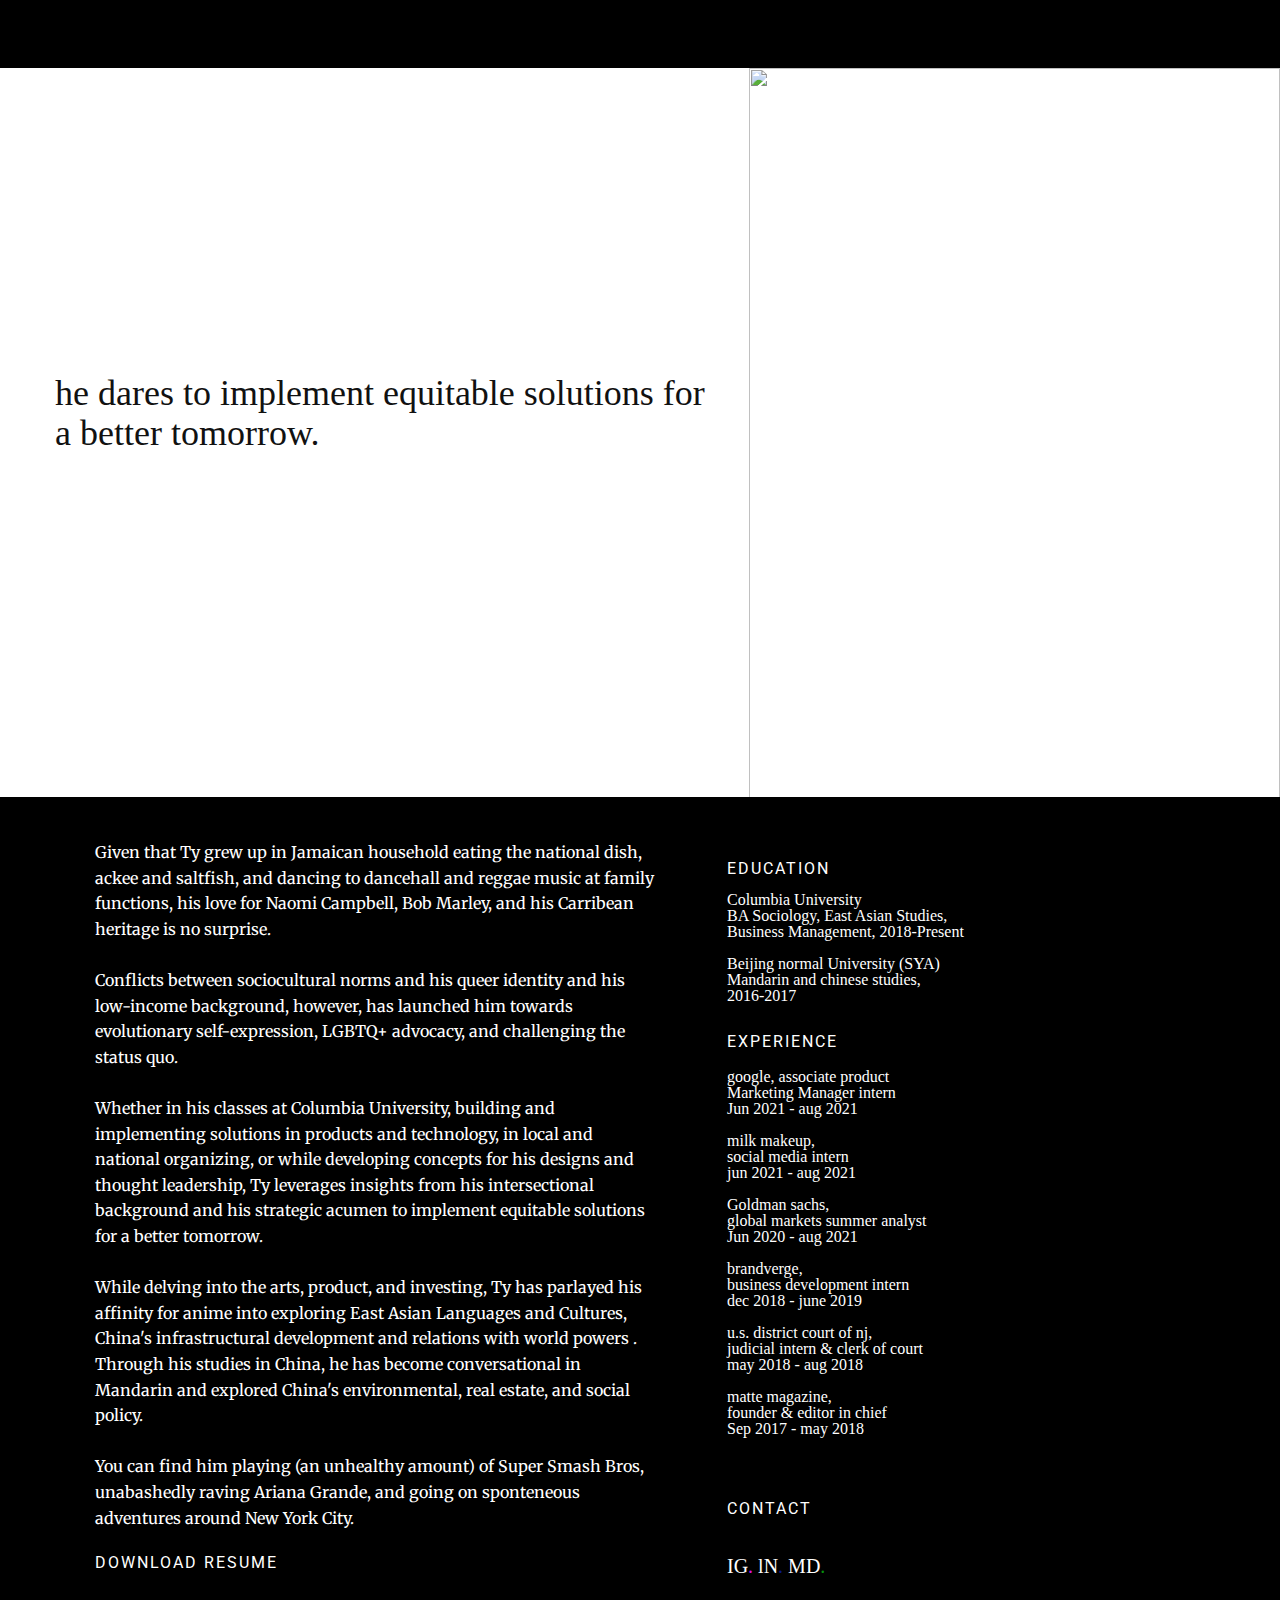
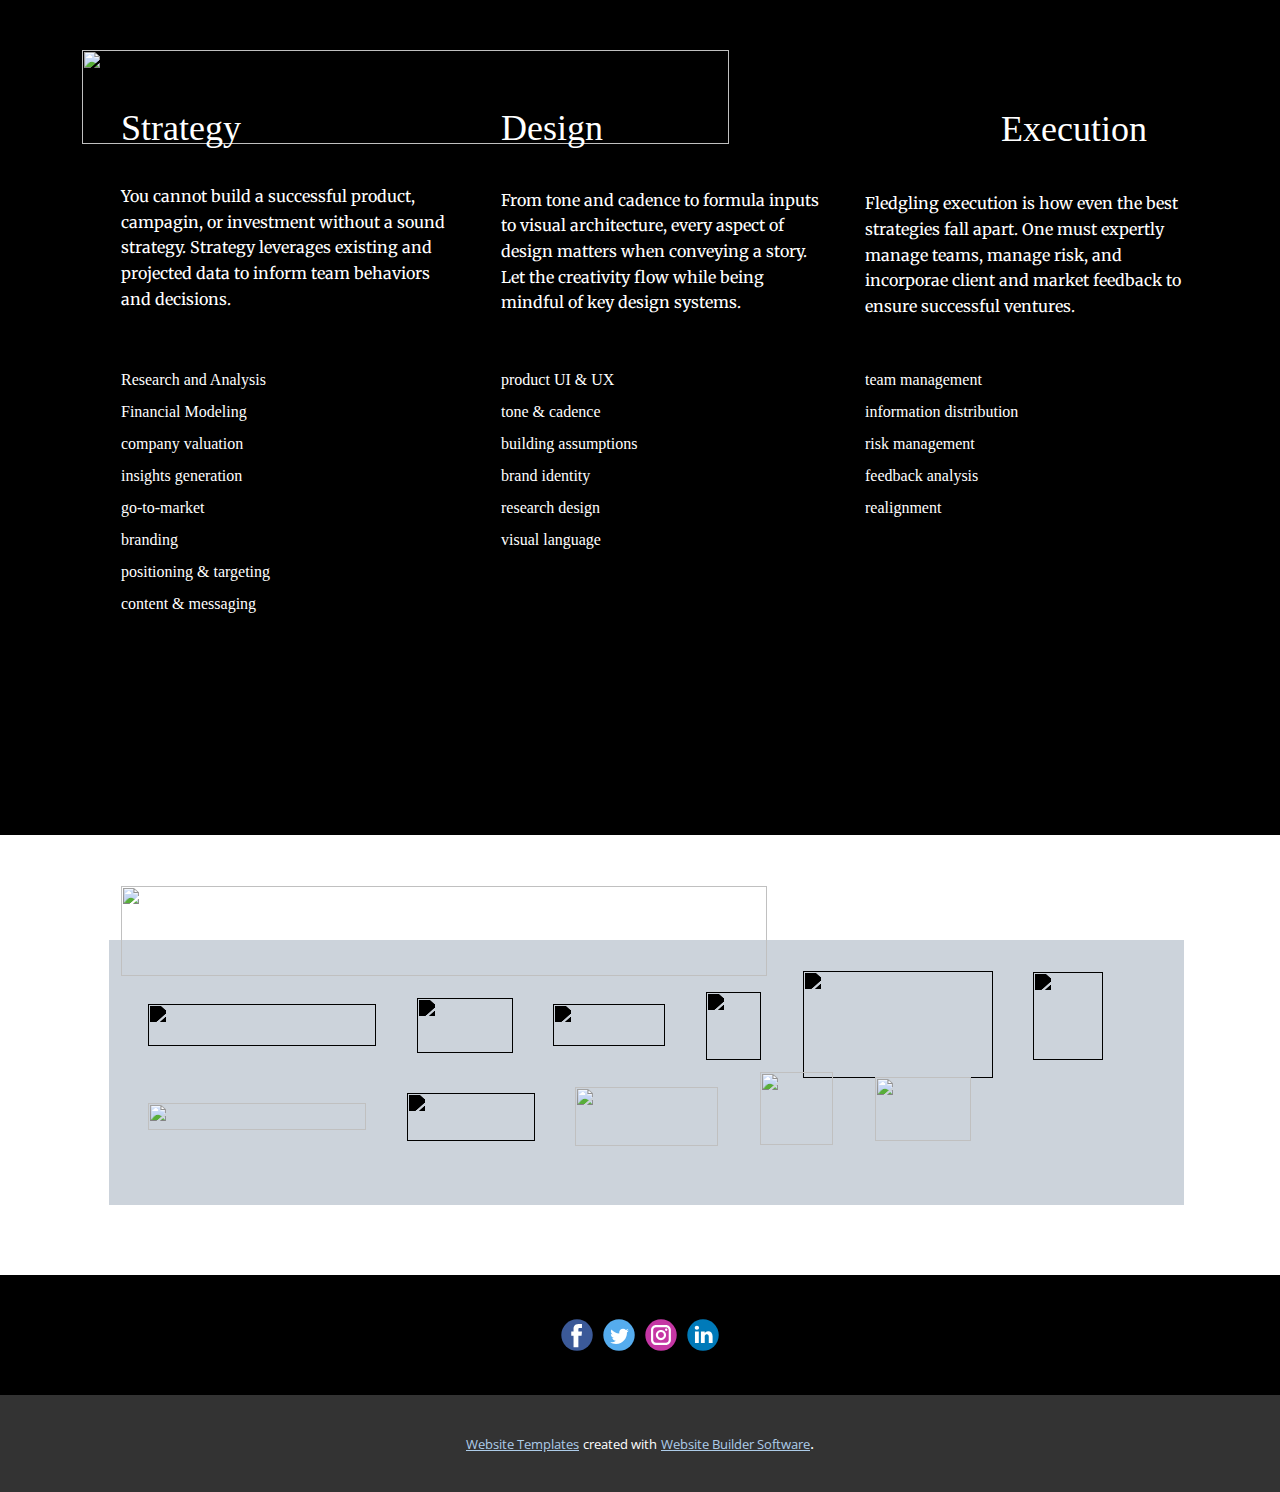
==== ABOUT.html @ 31fb4f91 "Simplified and cleaned up" ====
<!DOCTYPE html>
<html style="font-size: 16px;">
  <head>
    <meta name="viewport" content="width=device-width, initial-scale=1.0">
    <meta charset="utf-8">
    <meta name="keywords" content="driven to">
    <meta name="description" content="">
    <meta name="page_type" content="np-template-header-footer-from-plugin">
    <title>ABOUT</title>
    <link rel="stylesheet" href="nicepage.css" media="screen">
<link rel="stylesheet" href="ABOUT.css" media="screen">
    <script class="u-script" type="text/javascript" src="jquery.js" defer=""></script>
    <script class="u-script" type="text/javascript" src="nicepage.js" defer=""></script>
    <meta name="generator" content="Nicepage 4.0.3, nicepage.com">
    
    <link id="u-theme-google-font" rel="stylesheet" href="https://fonts.googleapis.com/css?family=Roboto:100,100i,300,300i,400,400i,500,500i,700,700i,900,900i|Open+Sans:300,300i,400,400i,600,600i,700,700i,800,800i">
    <link id="u-page-google-font" rel="stylesheet" href="https://fonts.googleapis.com/css?family=Merriweather:300,300i,400,400i,700,700i,900,900i|Roboto:100,100i,300,300i,400,400i,500,500i,700,700i,900,900i|Raleway:100,100i,200,200i,300,300i,400,400i,500,500i,600,600i,700,700i,800,800i,900,900i">
    
    
    
    
    
    <script type="application/ld+json">{
		"@context": "http://schema.org",
		"@type": "Organization",
		"name": "",
		"sameAs": []
}</script>
    <meta name="theme-color" content="#478ac9">
    <meta property="og:title" content="ABOUT">
    <meta property="og:type" content="website">
  </head>
  <body class="u-body"><header class="u-black u-clearfix u-header u-sticky u-sticky-09d6 u-header" id="sec-2f1c"><div class="u-clearfix u-sheet u-sheet-1">
        <nav class="u-menu u-menu-dropdown u-offcanvas u-menu-1" data-responsive-from="XL">
          <div class="menu-collapse" style="font-size: 1rem; letter-spacing: 0px; font-style: italic;">
            <a class="u-button-style u-custom-color u-custom-left-right-menu-spacing u-custom-padding-bottom u-custom-text-active-color u-custom-text-hover-color u-custom-top-bottom-menu-spacing u-file-icon u-nav-link u-text-active-palette-1-base u-text-hover-palette-2-base u-file-icon-1" href="#">
              <img src="images/Daco_3884885.png" alt="">
            </a>
          </div>
          <div class="u-custom-menu u-nav-container">
            <ul class="u-nav u-spacing-20 u-unstyled u-nav-1"><li class="u-nav-item"><a class="u-border-active-palette-1-base u-border-hover-palette-1-base u-button-style u-nav-link u-palette-1-base u-text-active-white u-text-hover-white" href="HOME.html" style="padding: 10px;">HOME</a>
</li><li class="u-nav-item"><a class="u-border-active-palette-1-base u-border-hover-palette-1-base u-button-style u-nav-link u-palette-1-base u-text-active-white u-text-hover-white" href="ABOUT.html" style="padding: 10px;">ABOUT</a>
</li><li class="u-nav-item"><a class="u-border-active-palette-1-base u-border-hover-palette-1-base u-button-style u-nav-link u-palette-1-base u-text-active-white u-text-hover-white" href="WORK.html" style="padding: 10px;">WORK</a><div class="u-nav-popup"><ul class="u-h-spacing-20 u-nav u-unstyled u-v-spacing-10 u-nav-2"><li class="u-nav-item"><a class="u-button-style u-nav-link u-white" href="WORK.html#sec-a3a2" data-page-id="238166643">PROJECTS</a>
</li><li class="u-nav-item"><a class="u-button-style u-nav-link u-white">PHOTOGRAPHY</a>
</li><li class="u-nav-item"><a class="u-button-style u-nav-link u-white">WRITING</a>
</li><li class="u-nav-item"><a class="u-button-style u-nav-link u-white">INTERVIEWS</a>
</li><li class="u-nav-item"><a class="u-button-style u-nav-link u-white">BARTENDING</a>
</li></ul>
</div>
</li></ul>
          </div>
          <div class="u-custom-menu u-nav-container-collapse">
            <div class="u-black u-container-style u-inner-container-layout u-opacity u-opacity-95 u-sidenav u-sidenav-1" data-offcanvas-width="260">
              <div class="u-inner-container-layout u-sidenav-overflow">
                <div class="u-menu-close"></div>
                <ul class="u-align-center u-custom-font u-font-raleway u-nav u-popupmenu-items u-spacing-7 u-unstyled u-nav-3"><li class="u-nav-item"><a class="u-button-style u-nav-link" href="HOME.html" style="padding: 10px;">HOME</a>
</li><li class="u-nav-item"><a class="u-button-style u-nav-link" href="ABOUT.html" style="padding: 10px;">ABOUT</a>
</li><li class="u-nav-item"><a class="u-button-style u-nav-link" href="WORK.html" style="padding: 10px;">WORK</a><div class="u-nav-popup"><ul class="u-h-spacing-20 u-nav u-unstyled u-v-spacing-10 u-nav-4"><li class="u-nav-item"><a class="u-button-style u-nav-link" href="WORK.html#sec-a3a2" data-page-id="238166643">PROJECTS</a>
</li><li class="u-nav-item"><a class="u-button-style u-nav-link">PHOTOGRAPHY</a>
</li><li class="u-nav-item"><a class="u-button-style u-nav-link">WRITING</a>
</li><li class="u-nav-item"><a class="u-button-style u-nav-link">INTERVIEWS</a>
</li><li class="u-nav-item"><a class="u-button-style u-nav-link">BARTENDING</a>
</li></ul>
</div>
</li></ul>
              </div>
            </div>
            <div class="u-black u-menu-overlay u-opacity u-opacity-70"></div>
          </div>
        </nav>
      </div></header>
    <section class="u-clearfix u-white u-section-1" id="sec-a6ab">
      <img class="u-image u-image-default u-image-1" src="images/HoundstoothHandonFace.jpg" alt="" data-image-width="3456" data-image-height="5184">
      <h2 class="u-custom-font u-text u-text-1">he dares to implement equitable&nbsp;solutions for&nbsp;<br>a better tomorrow.
      </h2>
    </section>
    <section class="u-black u-clearfix u-section-2" id="sec-769e">
      <div class="u-clearfix u-sheet u-valign-middle u-sheet-1">
        <p class="u-custom-font u-font-merriweather u-text u-text-1">Given that Ty grew up in Jamaican household eating the national dish, ackee and saltfish, and dancing to dancehall and reggae music at family functions, his love for Naomi Campbell, Bob Marley, and his Carribean heritage is no surprise.<br>
          <br>Conflicts between sociocultural norms and his queer identity and his low-income background, however, has launched him towards evolutionary self-expression, LGBTQ+ advocacy, and challenging the status quo.&nbsp;<br>
          <br>Whether in his classes at Columbia University, building and implementing solutions in products and technology, in local and national organizing, or while developing concepts for his designs and thought leadership, Ty leverages insights from his intersectional background and his strategic acumen to implement equitable solutions for a better tomorrow.&nbsp;<br>
          <br>While delving into the arts, product, and investing, Ty has parlayed his affinity for anime into exploring East Asian Languages and Cultures, China's infrastructural development and relations with world powers . Through his studies in China, he has become conversational in Mandarin and explored China's environmental, real estate, and social policy.&nbsp;<br>
          <br>You can find him playing (an unhealthy amount) of Super Smash Bros, unabashedly raving Ariana Grande, and going on sponteneous adventures around New York City.&nbsp;&nbsp;
        </p>
        <p class="u-custom-font u-font-roboto u-text u-text-2">EDUCATION<br>
        </p>
        <p class="u-custom-font u-text u-text-3">Columbia University<br>BA Sociology, East Asian Studies,<br>Business Management, 2018-Present<br>
          <br>Beijing normal University (SYA)<br>Mandarin and chinese studies,<br>2016-2017<br>
        </p>
        <p class="u-custom-font u-font-roboto u-text u-text-4">EXPERIENCE<br>
        </p>
        <p class="u-custom-font u-text u-text-5">google, associate product<br>Marketing Manager intern&nbsp;<br>Jun 2021 - aug 2021<br>
          <br>milk makeup,&nbsp;<br>social&nbsp;media intern<br>jun 2021 - aug 2021<br>
          <br>Goldman sachs,&nbsp;<br>global&nbsp;markets summer analyst<br>Jun 2020 - aug 2021<br>
          <br>brandverge,&nbsp;<br>business&nbsp;development intern&nbsp;<br>dec 2018 - june 2019<br>
          <br>u.s. district court of nj,<br>judicial intern &amp; clerk of court<br>may 2018 - aug 2018<br>
          <br>matte magazine,<br>founder &amp; editor in chief<br>Sep 2017 - may 2018
        </p>
        <p class="u-custom-font u-font-roboto u-text u-text-6">CONTACT<br>
        </p>
        <p class="u-custom-font u-font-roboto u-text u-text-7">DOWNLOAD RESUME<br>
        </p>
        <p class="u-custom-font u-text u-text-8">IG<span class="u-text-custom-color-1">.</span> lN<span class="u-text-custom-color-2">.</span>&nbsp;MD<span class="u-text-custom-color-3">.</span>
        </p>
      </div>
    </section>
    <section class="u-black u-clearfix u-section-3" id="sec-0bcf">
      <div class="u-clearfix u-sheet u-sheet-1">
        <img class="u-image u-image-default u-image-1" src="images/ExpertiseText.png" alt="" data-image-width="972" data-image-height="142">
        <p class="u-custom-font u-text u-text-default u-text-1">
          <span style="font-size: 2.25rem;">Strategy</span>
          <span style="font-size: 1.25rem;">
            <span style="font-size: 2.25rem;"></span>
          </span>
        </p>
        <p class="u-custom-font u-text u-text-default u-text-2">
          <span style="font-size: 2.25rem;">Design</span>
          <span style="font-size: 1.25rem;">
            <span style="font-size: 2.25rem;"></span>
          </span>
        </p>
        <p class="u-custom-font u-text u-text-default u-text-3">
          <span style="font-size: 2.25rem;">Execution</span>
          <span style="font-size: 2.25rem;"></span>
        </p>
        <p class="u-custom-font u-font-merriweather u-text u-text-4">You cannot build a successful product, campagin, or investment without a sound strategy. Strategy leverages existing and projected data to inform team behaviors and decisions.&nbsp;&nbsp;<br>
          <br>
        </p>
        <p class="u-custom-font u-font-merriweather u-text u-text-5">From tone and cadence to formula inputs to visual architecture, every aspect of design matters when conveying a story. Let the creativity flow while being mindful of key design systems.&nbsp;<br>
          <br>
        </p>
        <p class="u-custom-font u-font-merriweather u-text u-text-6">Fledgling execution is how even the best strategies fall apart. One must expertly&nbsp; manage teams, manage risk, and incorporae client and market feedback to ensure successful ventures.&nbsp;<br>
          <br>
        </p>
        <p class="u-custom-font u-text u-text-7">Research and Analysis<br>
          <br>Financial Modeling<br>
          <br>company valuation&nbsp;<br>
          <br>insights generation<br>
          <br>go-to-market<br>
          <br>branding<br>
          <br>positioning &amp; targeting<br>
          <br>content &amp; messaging
        </p>
        <p class="u-custom-font u-text u-text-8">product UI &amp; UX<br>
          <br>tone &amp; cadence<br>
          <br>building assumptions<br>
          <br>brand identity<br>
          <br>research design<br>
          <br>visual language<br>
          <br>
          <br>
        </p>
        <p class="u-custom-font u-text u-text-9">team management<br>
          <br>information distribution<br>
          <br>risk management<br>
          <br>feedback analysis<br>
          <br>realignment<br>
          <br>
        </p>
      </div>
    </section>
    <section class="u-clearfix u-section-4" id="sec-c61c">
      <div class="u-clearfix u-sheet u-sheet-1">
        <div class="u-container-style u-group u-palette-5-light-1 u-shape-rectangle u-group-1">
          <div class="u-container-layout u-container-layout-1">
            <img class="u-image u-image-default u-image-1" src="images/BlackRock-logo.png" alt="" data-image-width="3840" data-image-height="2160">
            <img class="u-image u-image-default u-preserve-proportions u-image-2" src="images/corelogo.png" alt="" data-image-width="225" data-image-height="225">
            <img class="u-image u-image-default u-image-3" src="images/Logos_MASTER_ColumbiaBartendingAgency.png" alt="" data-image-width="900" data-image-height="600">
            <img class="u-image u-image-default u-preserve-proportions u-image-4" src="images/WFLogoPNG.png" alt="" data-image-width="163" data-image-height="206">
            <img class="u-image u-image-default u-image-5" src="images/carsonscholarslogo.png" alt="" data-image-width="2000" data-image-height="2469">
            <img class="u-image u-image-default u-preserve-proportions u-image-6" src="images/mltlogo.png" alt="" data-image-width="130" data-image-height="75">
            <img class="u-image u-image-default u-image-7" src="images/O4Usitelogo2.png" alt="" data-image-width="398" data-image-height="74">
            <img class="u-image u-image-default u-image-8" src="images/SEO-USA-website-logo.png" alt="" data-image-width="749" data-image-height="284">
            <img class="u-image u-image-default u-image-9" src="images/SDCnewlogo.png" alt="" data-image-width="750" data-image-height="307">
            <img class="u-image u-image-default u-image-10" src="images/sya_logo_white_small.png" alt="" data-image-width="600" data-image-height="225">
            <img class="u-image u-image-default u-image-11" src="images/modernguildlogo.jpeg" alt="" data-image-width="982" data-image-height="132">
          </div>
        </div>
        <img class="u-image u-image-default u-image-12" src="images/AffiliationsText.png" alt="" data-image-width="1211" data-image-height="169">
      </div>
    </section>
    
    
    <footer class="u-black u-clearfix u-footer u-footer" id="sec-790c"><div class="u-clearfix u-sheet u-sheet-1">
        <div class="u-align-left u-social-icons u-spacing-10 u-social-icons-1">
          <a class="u-social-url" title="facebook" target="_blank" href=""><span class="u-icon u-social-facebook u-social-icon u-icon-1"><svg class="u-svg-link" preserveAspectRatio="xMidYMin slice" viewBox="0 0 112 112" style=""><use xmlns:xlink="http://www.w3.org/1999/xlink" xlink:href="#svg-c959"></use></svg><svg class="u-svg-content" viewBox="0 0 112 112" x="0" y="0" id="svg-c959"><circle fill="currentColor" cx="56.1" cy="56.1" r="55"></circle><path fill="#FFFFFF" d="M73.5,31.6h-9.1c-1.4,0-3.6,0.8-3.6,3.9v8.5h12.6L72,58.3H60.8v40.8H43.9V58.3h-8V43.9h8v-9.2
            c0-6.7,3.1-17,17-17h12.5v13.9H73.5z"></path></svg></span>
          </a>
          <a class="u-social-url" title="twitter" target="_blank" href=""><span class="u-icon u-social-icon u-social-twitter u-icon-2"><svg class="u-svg-link" preserveAspectRatio="xMidYMin slice" viewBox="0 0 112 112" style=""><use xmlns:xlink="http://www.w3.org/1999/xlink" xlink:href="#svg-0bf5"></use></svg><svg class="u-svg-content" viewBox="0 0 112 112" x="0" y="0" id="svg-0bf5"><circle fill="currentColor" class="st0" cx="56.1" cy="56.1" r="55"></circle><path fill="#FFFFFF" d="M83.8,47.3c0,0.6,0,1.2,0,1.7c0,17.7-13.5,38.2-38.2,38.2C38,87.2,31,85,25,81.2c1,0.1,2.1,0.2,3.2,0.2
            c6.3,0,12.1-2.1,16.7-5.7c-5.9-0.1-10.8-4-12.5-9.3c0.8,0.2,1.7,0.2,2.5,0.2c1.2,0,2.4-0.2,3.5-0.5c-6.1-1.2-10.8-6.7-10.8-13.1
            c0-0.1,0-0.1,0-0.2c1.8,1,3.9,1.6,6.1,1.7c-3.6-2.4-6-6.5-6-11.2c0-2.5,0.7-4.8,1.8-6.7c6.6,8.1,16.5,13.5,27.6,14
            c-0.2-1-0.3-2-0.3-3.1c0-7.4,6-13.4,13.4-13.4c3.9,0,7.3,1.6,9.8,4.2c3.1-0.6,5.9-1.7,8.5-3.3c-1,3.1-3.1,5.8-5.9,7.4
            c2.7-0.3,5.3-1,7.7-2.1C88.7,43,86.4,45.4,83.8,47.3z"></path></svg></span>
          </a>
          <a class="u-social-url" title="instagram" target="_blank" href=""><span class="u-icon u-social-icon u-social-instagram u-icon-3"><svg class="u-svg-link" preserveAspectRatio="xMidYMin slice" viewBox="0 0 112 112" style=""><use xmlns:xlink="http://www.w3.org/1999/xlink" xlink:href="#svg-63af"></use></svg><svg class="u-svg-content" viewBox="0 0 112 112" x="0" y="0" id="svg-63af"><circle fill="currentColor" cx="56.1" cy="56.1" r="55"></circle><path fill="#FFFFFF" d="M55.9,38.2c-9.9,0-17.9,8-17.9,17.9C38,66,46,74,55.9,74c9.9,0,17.9-8,17.9-17.9C73.8,46.2,65.8,38.2,55.9,38.2
            z M55.9,66.4c-5.7,0-10.3-4.6-10.3-10.3c-0.1-5.7,4.6-10.3,10.3-10.3c5.7,0,10.3,4.6,10.3,10.3C66.2,61.8,61.6,66.4,55.9,66.4z"></path><path fill="#FFFFFF" d="M74.3,33.5c-2.3,0-4.2,1.9-4.2,4.2s1.9,4.2,4.2,4.2s4.2-1.9,4.2-4.2S76.6,33.5,74.3,33.5z"></path><path fill="#FFFFFF" d="M73.1,21.3H38.6c-9.7,0-17.5,7.9-17.5,17.5v34.5c0,9.7,7.9,17.6,17.5,17.6h34.5c9.7,0,17.5-7.9,17.5-17.5V38.8
            C90.6,29.1,82.7,21.3,73.1,21.3z M83,73.3c0,5.5-4.5,9.9-9.9,9.9H38.6c-5.5,0-9.9-4.5-9.9-9.9V38.8c0-5.5,4.5-9.9,9.9-9.9h34.5
            c5.5,0,9.9,4.5,9.9,9.9V73.3z"></path></svg></span>
          </a>
          <a class="u-social-url" title="linkedin" target="_blank" href=""><span class="u-icon u-social-icon u-social-linkedin u-icon-4"><svg class="u-svg-link" preserveAspectRatio="xMidYMin slice" viewBox="0 0 112 112" style=""><use xmlns:xlink="http://www.w3.org/1999/xlink" xlink:href="#svg-9582"></use></svg><svg class="u-svg-content" viewBox="0 0 112 112" x="0" y="0" id="svg-9582"><circle fill="currentColor" cx="56.1" cy="56.1" r="55"></circle><path fill="#FFFFFF" d="M41.3,83.7H27.9V43.4h13.4V83.7z M34.6,37.9L34.6,37.9c-4.6,0-7.5-3.1-7.5-7c0-4,3-7,7.6-7s7.4,3,7.5,7
            C42.2,34.8,39.2,37.9,34.6,37.9z M89.6,83.7H76.2V62.2c0-5.4-1.9-9.1-6.8-9.1c-3.7,0-5.9,2.5-6.9,4.9c-0.4,0.9-0.4,2.1-0.4,3.3v22.5
            H48.7c0,0,0.2-36.5,0-40.3h13.4v5.7c1.8-2.7,5-6.7,12.1-6.7c8.8,0,15.4,5.8,15.4,18.1V83.7z"></path></svg></span>
          </a>
        </div>
      </div></footer>
    <section class="u-backlink u-clearfix u-grey-80">
      <a class="u-link" href="https://nicepage.com/website-templates" target="_blank">
        <span>Website Templates</span>
      </a>
      <p class="u-text">
        <span>created with</span>
      </p>
      <a class="u-link" href="" target="_blank">
        <span>Website Builder Software</span>
      </a>. 
    </section>
  </body>
</html>
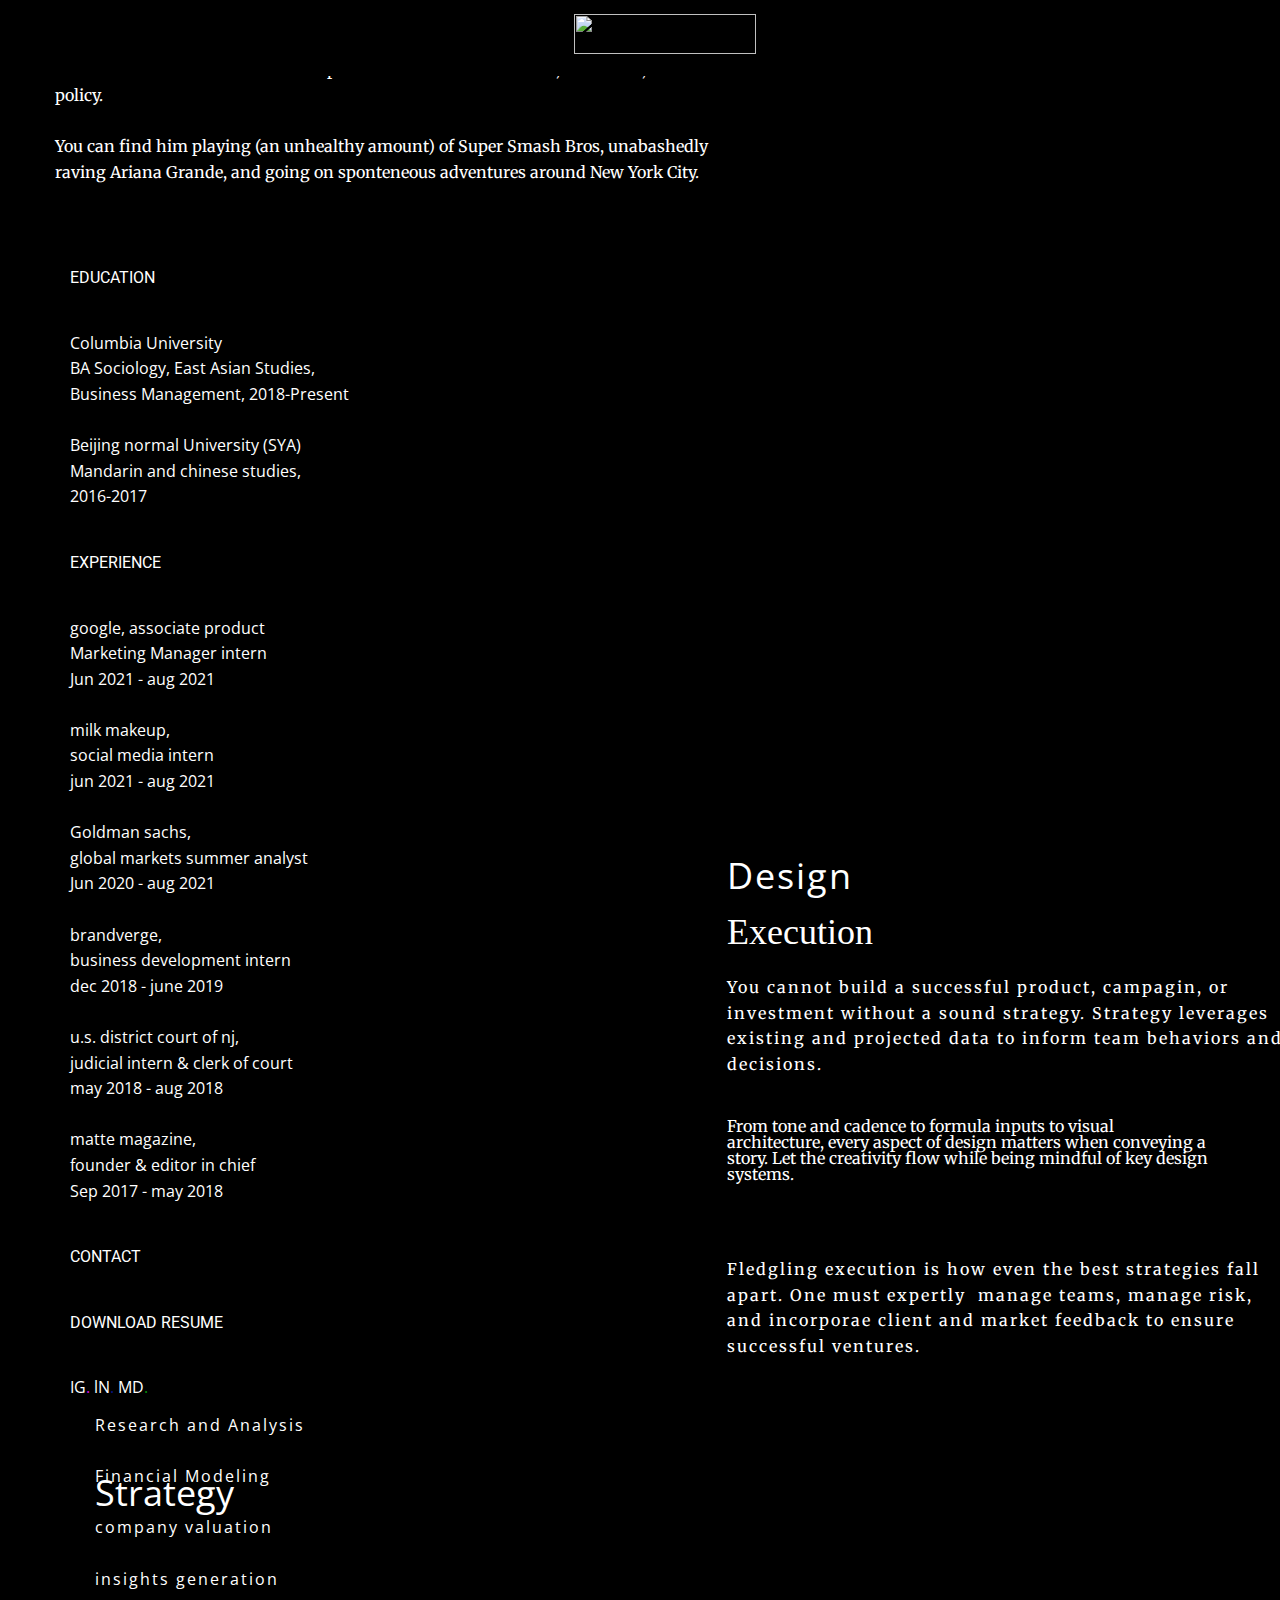
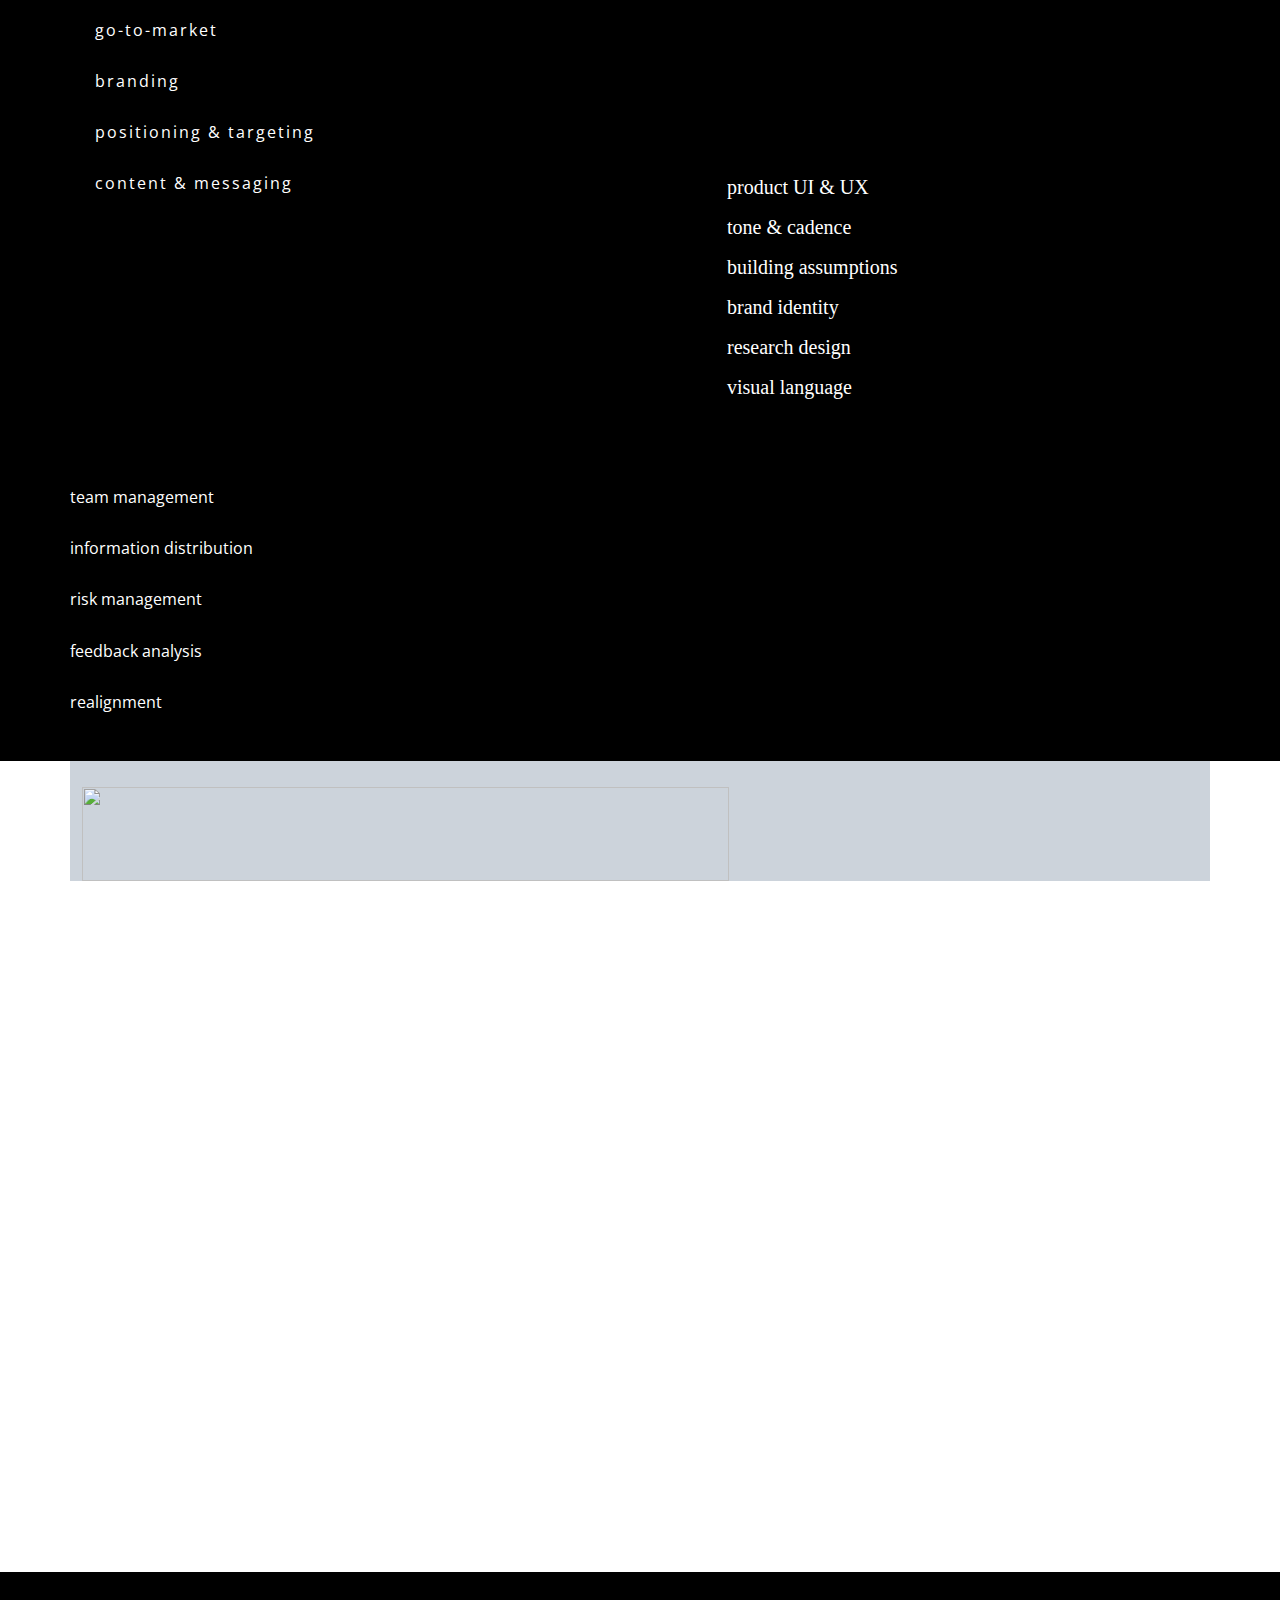
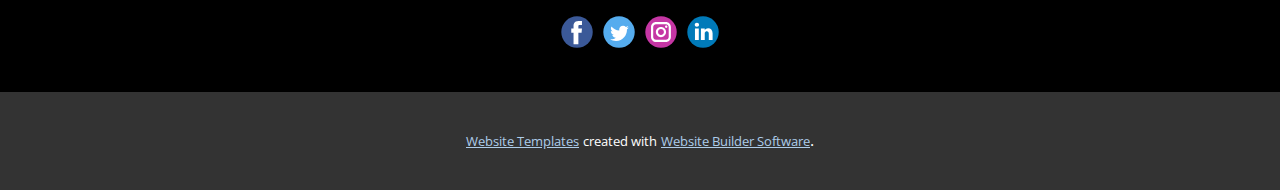
==== commit 738b26ae: "<finished preliminary page>" ====
--- a/ABOUT.html
+++ b/ABOUT.html
@@ -11,11 +11,10 @@
 <link rel="stylesheet" href="ABOUT.css" media="screen">
     <script class="u-script" type="text/javascript" src="jquery.js" defer=""></script>
     <script class="u-script" type="text/javascript" src="nicepage.js" defer=""></script>
-    <meta name="generator" content="Nicepage 4.0.3, nicepage.com">
+    <meta name="generator" content="Nicepage 4.2.6, nicepage.com">
     
     <link id="u-theme-google-font" rel="stylesheet" href="https://fonts.googleapis.com/css?family=Roboto:100,100i,300,300i,400,400i,500,500i,700,700i,900,900i|Open+Sans:300,300i,400,400i,600,600i,700,700i,800,800i">
     <link id="u-page-google-font" rel="stylesheet" href="https://fonts.googleapis.com/css?family=Merriweather:300,300i,400,400i,700,700i,900,900i|Roboto:100,100i,300,300i,400,400i,500,500i,700,700i,900,900i|Raleway:100,100i,200,200i,300,300i,400,400i,500,500i,600,600i,700,700i,800,800i,900,900i">
-    
     
     
     
@@ -30,7 +29,8 @@
     <meta property="og:title" content="ABOUT">
     <meta property="og:type" content="website">
   </head>
-  <body class="u-body"><header class="u-black u-clearfix u-header u-sticky u-sticky-09d6 u-header" id="sec-2f1c"><div class="u-clearfix u-sheet u-sheet-1">
+  <body class="u-body"><header class="u-black u-clearfix u-header u-sticky u-sticky-09d6 u-header" id="sec-2f1c"><div class="u-clearfix u-sheet u-valign-middle-xl u-sheet-1">
+        <img class="u-image u-image-default u-image-1" src="images/TyreseLogoyellowstars.png" alt="" data-image-width="1830" data-image-height="403" data-href="HOME.html" data-page-id="84528852">
         <nav class="u-menu u-menu-dropdown u-offcanvas u-menu-1" data-responsive-from="XL">
           <div class="menu-collapse" style="font-size: 1rem; letter-spacing: 0px; font-style: italic;">
             <a class="u-button-style u-custom-color u-custom-left-right-menu-spacing u-custom-padding-bottom u-custom-text-active-color u-custom-text-hover-color u-custom-top-bottom-menu-spacing u-file-icon u-nav-link u-text-active-palette-1-base u-text-hover-palette-2-base u-file-icon-1" href="#">
@@ -40,26 +40,28 @@
           <div class="u-custom-menu u-nav-container">
             <ul class="u-nav u-spacing-20 u-unstyled u-nav-1"><li class="u-nav-item"><a class="u-border-active-palette-1-base u-border-hover-palette-1-base u-button-style u-nav-link u-palette-1-base u-text-active-white u-text-hover-white" href="HOME.html" style="padding: 10px;">HOME</a>
 </li><li class="u-nav-item"><a class="u-border-active-palette-1-base u-border-hover-palette-1-base u-button-style u-nav-link u-palette-1-base u-text-active-white u-text-hover-white" href="ABOUT.html" style="padding: 10px;">ABOUT</a>
-</li><li class="u-nav-item"><a class="u-border-active-palette-1-base u-border-hover-palette-1-base u-button-style u-nav-link u-palette-1-base u-text-active-white u-text-hover-white" href="WORK.html" style="padding: 10px;">WORK</a><div class="u-nav-popup"><ul class="u-h-spacing-20 u-nav u-unstyled u-v-spacing-10 u-nav-2"><li class="u-nav-item"><a class="u-button-style u-nav-link u-white" href="WORK.html#sec-a3a2" data-page-id="238166643">PROJECTS</a>
-</li><li class="u-nav-item"><a class="u-button-style u-nav-link u-white">PHOTOGRAPHY</a>
-</li><li class="u-nav-item"><a class="u-button-style u-nav-link u-white">WRITING</a>
-</li><li class="u-nav-item"><a class="u-button-style u-nav-link u-white">INTERVIEWS</a>
-</li><li class="u-nav-item"><a class="u-button-style u-nav-link u-white">BARTENDING</a>
+</li><li class="u-nav-item"><a class="u-border-active-palette-1-base u-border-hover-palette-1-base u-button-style u-nav-link u-palette-1-base u-text-active-white u-text-hover-white" href="WORK.html" style="padding: 10px;">WORK</a><div class="u-nav-popup"><ul class="u-h-spacing-20 u-nav u-unstyled u-v-spacing-10 u-nav-2"><li class="u-nav-item"><a class="u-button-style u-nav-link u-white" href="WORK.html#sec-4b25" data-page-id="238166643">PROJECTS</a>
+</li><li class="u-nav-item"><a class="u-button-style u-nav-link u-white" href="WORK.html#sec-94e3" data-page-id="238166643">PHOTOGRAPHY</a>
+</li><li class="u-nav-item"><a class="u-button-style u-nav-link u-white" href="WORK.html#carousel_9a2d" data-page-id="238166643">MODELING</a>
+</li><li class="u-nav-item"><a class="u-button-style u-nav-link u-white" href="WORK.html#sec-0bec" data-page-id="238166643">WRITING</a>
+</li><li class="u-nav-item"><a class="u-button-style u-nav-link u-white" href="WORK.html#sec-2764" data-page-id="238166643">INTERVIEWS</a>
+</li><li class="u-nav-item"><a class="u-button-style u-nav-link u-white" href="WORK.html#sec-75c5" data-page-id="238166643">BARTENDING</a>
 </li></ul>
 </div>
 </li></ul>
           </div>
           <div class="u-custom-menu u-nav-container-collapse">
-            <div class="u-black u-container-style u-inner-container-layout u-opacity u-opacity-95 u-sidenav u-sidenav-1" data-offcanvas-width="260">
+            <div class="u-black u-container-style u-inner-container-layout u-opacity u-opacity-95 u-sidenav u-sidenav-1" data-offcanvas-width="267.3229">
               <div class="u-inner-container-layout u-sidenav-overflow">
-                <div class="u-menu-close"></div>
-                <ul class="u-align-center u-custom-font u-font-raleway u-nav u-popupmenu-items u-spacing-7 u-unstyled u-nav-3"><li class="u-nav-item"><a class="u-button-style u-nav-link" href="HOME.html" style="padding: 10px;">HOME</a>
+                <div class="u-menu-close u-menu-close-1"></div>
+                <ul class="u-align-center u-custom-font u-font-raleway u-nav u-popupmenu-items u-spacing-10 u-unstyled u-nav-3"><li class="u-nav-item"><a class="u-button-style u-nav-link" href="HOME.html" style="padding: 10px;">HOME</a>
 </li><li class="u-nav-item"><a class="u-button-style u-nav-link" href="ABOUT.html" style="padding: 10px;">ABOUT</a>
-</li><li class="u-nav-item"><a class="u-button-style u-nav-link" href="WORK.html" style="padding: 10px;">WORK</a><div class="u-nav-popup"><ul class="u-h-spacing-20 u-nav u-unstyled u-v-spacing-10 u-nav-4"><li class="u-nav-item"><a class="u-button-style u-nav-link" href="WORK.html#sec-a3a2" data-page-id="238166643">PROJECTS</a>
-</li><li class="u-nav-item"><a class="u-button-style u-nav-link">PHOTOGRAPHY</a>
-</li><li class="u-nav-item"><a class="u-button-style u-nav-link">WRITING</a>
-</li><li class="u-nav-item"><a class="u-button-style u-nav-link">INTERVIEWS</a>
-</li><li class="u-nav-item"><a class="u-button-style u-nav-link">BARTENDING</a>
+</li><li class="u-nav-item"><a class="u-button-style u-nav-link" href="WORK.html" style="padding: 10px;">WORK</a><div class="u-nav-popup"><ul class="u-h-spacing-20 u-nav u-unstyled u-v-spacing-10 u-nav-4"><li class="u-nav-item"><a class="u-button-style u-nav-link" href="WORK.html#sec-4b25" data-page-id="238166643">PROJECTS</a>
+</li><li class="u-nav-item"><a class="u-button-style u-nav-link" href="WORK.html#sec-94e3" data-page-id="238166643">PHOTOGRAPHY</a>
+</li><li class="u-nav-item"><a class="u-button-style u-nav-link" href="WORK.html#carousel_9a2d" data-page-id="238166643">MODELING</a>
+</li><li class="u-nav-item"><a class="u-button-style u-nav-link" href="WORK.html#sec-0bec" data-page-id="238166643">WRITING</a>
+</li><li class="u-nav-item"><a class="u-button-style u-nav-link" href="WORK.html#sec-2764" data-page-id="238166643">INTERVIEWS</a>
+</li><li class="u-nav-item"><a class="u-button-style u-nav-link" href="WORK.html#sec-75c5" data-page-id="238166643">BARTENDING</a>
 </li></ul>
 </div>
 </li></ul>
@@ -69,12 +71,7 @@
           </div>
         </nav>
       </div></header>
-    <section class="u-clearfix u-white u-section-1" id="sec-a6ab">
-      <img class="u-image u-image-default u-image-1" src="images/HoundstoothHandonFace.jpg" alt="" data-image-width="3456" data-image-height="5184">
-      <h2 class="u-custom-font u-text u-text-1">he dares to implement equitable&nbsp;solutions for&nbsp;<br>a better tomorrow.
-      </h2>
-    </section>
-    <section class="u-black u-clearfix u-section-2" id="sec-769e">
+    <section class="u-black u-clearfix u-section-1" id="sec-769e">
       <div class="u-clearfix u-sheet u-valign-middle u-sheet-1">
         <p class="u-custom-font u-font-merriweather u-text u-text-1">Given that Ty grew up in Jamaican household eating the national dish, ackee and saltfish, and dancing to dancehall and reggae music at family functions, his love for Naomi Campbell, Bob Marley, and his Carribean heritage is no surprise.<br>
           <br>Conflicts between sociocultural norms and his queer identity and his low-income background, however, has launched him towards evolutionary self-expression, LGBTQ+ advocacy, and challenging the status quo.&nbsp;<br>
@@ -104,7 +101,7 @@
         </p>
       </div>
     </section>
-    <section class="u-black u-clearfix u-section-3" id="sec-0bcf">
+    <section class="u-black u-clearfix u-section-2" id="sec-0bcf">
       <div class="u-clearfix u-sheet u-sheet-1">
         <img class="u-image u-image-default u-image-1" src="images/ExpertiseText.png" alt="" data-image-width="972" data-image-height="142">
         <p class="u-custom-font u-text u-text-default u-text-1">
@@ -159,7 +156,7 @@
         </p>
       </div>
     </section>
-    <section class="u-clearfix u-section-4" id="sec-c61c">
+    <section class="u-clearfix u-section-3" id="sec-c61c">
       <div class="u-clearfix u-sheet u-sheet-1">
         <div class="u-container-style u-group u-palette-5-light-1 u-shape-rectangle u-group-1">
           <div class="u-container-layout u-container-layout-1">
@@ -181,23 +178,23 @@
     </section>
     
     
-    <footer class="u-black u-clearfix u-footer u-footer" id="sec-790c"><div class="u-clearfix u-sheet u-sheet-1">
+    <footer class="u-black u-clearfix u-footer" id="sec-790c"><div class="u-clearfix u-sheet u-sheet-1">
         <div class="u-align-left u-social-icons u-spacing-10 u-social-icons-1">
-          <a class="u-social-url" title="facebook" target="_blank" href=""><span class="u-icon u-social-facebook u-social-icon u-icon-1"><svg class="u-svg-link" preserveAspectRatio="xMidYMin slice" viewBox="0 0 112 112" style=""><use xmlns:xlink="http://www.w3.org/1999/xlink" xlink:href="#svg-c959"></use></svg><svg class="u-svg-content" viewBox="0 0 112 112" x="0" y="0" id="svg-c959"><circle fill="currentColor" cx="56.1" cy="56.1" r="55"></circle><path fill="#FFFFFF" d="M73.5,31.6h-9.1c-1.4,0-3.6,0.8-3.6,3.9v8.5h12.6L72,58.3H60.8v40.8H43.9V58.3h-8V43.9h8v-9.2
+          <a class="u-social-url" title="facebook" target="_blank" href=""><span class="u-icon u-social-facebook u-social-icon u-icon-1"><svg class="u-svg-link" preserveAspectRatio="xMidYMin slice" viewBox="0 0 112 112" style=""><use xmlns:xlink="http://www.w3.org/1999/xlink" xlink:href="#svg-faf7"></use></svg><svg class="u-svg-content" viewBox="0 0 112 112" x="0" y="0" id="svg-faf7"><circle fill="currentColor" cx="56.1" cy="56.1" r="55"></circle><path fill="#FFFFFF" d="M73.5,31.6h-9.1c-1.4,0-3.6,0.8-3.6,3.9v8.5h12.6L72,58.3H60.8v40.8H43.9V58.3h-8V43.9h8v-9.2
             c0-6.7,3.1-17,17-17h12.5v13.9H73.5z"></path></svg></span>
           </a>
-          <a class="u-social-url" title="twitter" target="_blank" href=""><span class="u-icon u-social-icon u-social-twitter u-icon-2"><svg class="u-svg-link" preserveAspectRatio="xMidYMin slice" viewBox="0 0 112 112" style=""><use xmlns:xlink="http://www.w3.org/1999/xlink" xlink:href="#svg-0bf5"></use></svg><svg class="u-svg-content" viewBox="0 0 112 112" x="0" y="0" id="svg-0bf5"><circle fill="currentColor" class="st0" cx="56.1" cy="56.1" r="55"></circle><path fill="#FFFFFF" d="M83.8,47.3c0,0.6,0,1.2,0,1.7c0,17.7-13.5,38.2-38.2,38.2C38,87.2,31,85,25,81.2c1,0.1,2.1,0.2,3.2,0.2
+          <a class="u-social-url" title="twitter" target="_blank" href=""><span class="u-icon u-social-icon u-social-twitter u-icon-2"><svg class="u-svg-link" preserveAspectRatio="xMidYMin slice" viewBox="0 0 112 112" style=""><use xmlns:xlink="http://www.w3.org/1999/xlink" xlink:href="#svg-0efc"></use></svg><svg class="u-svg-content" viewBox="0 0 112 112" x="0" y="0" id="svg-0efc"><circle fill="currentColor" class="st0" cx="56.1" cy="56.1" r="55"></circle><path fill="#FFFFFF" d="M83.8,47.3c0,0.6,0,1.2,0,1.7c0,17.7-13.5,38.2-38.2,38.2C38,87.2,31,85,25,81.2c1,0.1,2.1,0.2,3.2,0.2
             c6.3,0,12.1-2.1,16.7-5.7c-5.9-0.1-10.8-4-12.5-9.3c0.8,0.2,1.7,0.2,2.5,0.2c1.2,0,2.4-0.2,3.5-0.5c-6.1-1.2-10.8-6.7-10.8-13.1
             c0-0.1,0-0.1,0-0.2c1.8,1,3.9,1.6,6.1,1.7c-3.6-2.4-6-6.5-6-11.2c0-2.5,0.7-4.8,1.8-6.7c6.6,8.1,16.5,13.5,27.6,14
             c-0.2-1-0.3-2-0.3-3.1c0-7.4,6-13.4,13.4-13.4c3.9,0,7.3,1.6,9.8,4.2c3.1-0.6,5.9-1.7,8.5-3.3c-1,3.1-3.1,5.8-5.9,7.4
             c2.7-0.3,5.3-1,7.7-2.1C88.7,43,86.4,45.4,83.8,47.3z"></path></svg></span>
           </a>
-          <a class="u-social-url" title="instagram" target="_blank" href=""><span class="u-icon u-social-icon u-social-instagram u-icon-3"><svg class="u-svg-link" preserveAspectRatio="xMidYMin slice" viewBox="0 0 112 112" style=""><use xmlns:xlink="http://www.w3.org/1999/xlink" xlink:href="#svg-63af"></use></svg><svg class="u-svg-content" viewBox="0 0 112 112" x="0" y="0" id="svg-63af"><circle fill="currentColor" cx="56.1" cy="56.1" r="55"></circle><path fill="#FFFFFF" d="M55.9,38.2c-9.9,0-17.9,8-17.9,17.9C38,66,46,74,55.9,74c9.9,0,17.9-8,17.9-17.9C73.8,46.2,65.8,38.2,55.9,38.2
+          <a class="u-social-url" title="instagram" target="_blank" href=""><span class="u-icon u-social-icon u-social-instagram u-icon-3"><svg class="u-svg-link" preserveAspectRatio="xMidYMin slice" viewBox="0 0 112 112" style=""><use xmlns:xlink="http://www.w3.org/1999/xlink" xlink:href="#svg-112c"></use></svg><svg class="u-svg-content" viewBox="0 0 112 112" x="0" y="0" id="svg-112c"><circle fill="currentColor" cx="56.1" cy="56.1" r="55"></circle><path fill="#FFFFFF" d="M55.9,38.2c-9.9,0-17.9,8-17.9,17.9C38,66,46,74,55.9,74c9.9,0,17.9-8,17.9-17.9C73.8,46.2,65.8,38.2,55.9,38.2
             z M55.9,66.4c-5.7,0-10.3-4.6-10.3-10.3c-0.1-5.7,4.6-10.3,10.3-10.3c5.7,0,10.3,4.6,10.3,10.3C66.2,61.8,61.6,66.4,55.9,66.4z"></path><path fill="#FFFFFF" d="M74.3,33.5c-2.3,0-4.2,1.9-4.2,4.2s1.9,4.2,4.2,4.2s4.2-1.9,4.2-4.2S76.6,33.5,74.3,33.5z"></path><path fill="#FFFFFF" d="M73.1,21.3H38.6c-9.7,0-17.5,7.9-17.5,17.5v34.5c0,9.7,7.9,17.6,17.5,17.6h34.5c9.7,0,17.5-7.9,17.5-17.5V38.8
             C90.6,29.1,82.7,21.3,73.1,21.3z M83,73.3c0,5.5-4.5,9.9-9.9,9.9H38.6c-5.5,0-9.9-4.5-9.9-9.9V38.8c0-5.5,4.5-9.9,9.9-9.9h34.5
             c5.5,0,9.9,4.5,9.9,9.9V73.3z"></path></svg></span>
           </a>
-          <a class="u-social-url" title="linkedin" target="_blank" href=""><span class="u-icon u-social-icon u-social-linkedin u-icon-4"><svg class="u-svg-link" preserveAspectRatio="xMidYMin slice" viewBox="0 0 112 112" style=""><use xmlns:xlink="http://www.w3.org/1999/xlink" xlink:href="#svg-9582"></use></svg><svg class="u-svg-content" viewBox="0 0 112 112" x="0" y="0" id="svg-9582"><circle fill="currentColor" cx="56.1" cy="56.1" r="55"></circle><path fill="#FFFFFF" d="M41.3,83.7H27.9V43.4h13.4V83.7z M34.6,37.9L34.6,37.9c-4.6,0-7.5-3.1-7.5-7c0-4,3-7,7.6-7s7.4,3,7.5,7
+          <a class="u-social-url" title="linkedin" target="_blank" href=""><span class="u-icon u-social-icon u-social-linkedin u-icon-4"><svg class="u-svg-link" preserveAspectRatio="xMidYMin slice" viewBox="0 0 112 112" style=""><use xmlns:xlink="http://www.w3.org/1999/xlink" xlink:href="#svg-c36e"></use></svg><svg class="u-svg-content" viewBox="0 0 112 112" x="0" y="0" id="svg-c36e"><circle fill="currentColor" cx="56.1" cy="56.1" r="55"></circle><path fill="#FFFFFF" d="M41.3,83.7H27.9V43.4h13.4V83.7z M34.6,37.9L34.6,37.9c-4.6,0-7.5-3.1-7.5-7c0-4,3-7,7.6-7s7.4,3,7.5,7
             C42.2,34.8,39.2,37.9,34.6,37.9z M89.6,83.7H76.2V62.2c0-5.4-1.9-9.1-6.8-9.1c-3.7,0-5.9,2.5-6.9,4.9c-0.4,0.9-0.4,2.1-0.4,3.3v22.5
             H48.7c0,0,0.2-36.5,0-40.3h13.4v5.7c1.8-2.7,5-6.7,12.1-6.7c8.8,0,15.4,5.8,15.4,18.1V83.7z"></path></svg></span>
           </a>
--- a/nicepage.css
+++ b/nicepage.css
@@ -4400,7 +4400,7 @@
 }
 .u-effect-flip-left .u-over-slide {
   opacity: 0;
-  transform: rotateY(130deg);
+  transform: rotateY(180deg);
   transform-origin: center left;
   transition: transform 500ms ease, transform-origin 500ms ease, opacity 0ms ease 500ms;
 }
@@ -4416,7 +4416,7 @@
 }
 .u-effect-flip-right .u-over-slide {
   opacity: 0;
-  transform: rotateY(-130deg);
+  transform: rotateY(-180deg);
   transform-origin: center right;
   transition: transform 500ms ease, transform-origin 500ms ease, opacity 0ms ease 500ms;
 }
@@ -4432,7 +4432,7 @@
 }
 .u-effect-flip-top .u-over-slide {
   opacity: 0;
-  transform: rotateX(-130deg);
+  transform: rotateX(-180deg);
   transform-origin: center top;
   transition: transform 500ms ease, transform-origin 500ms ease, opacity 0ms ease 500ms;
 }
@@ -4448,7 +4448,7 @@
 }
 .u-effect-flip-bottom .u-over-slide {
   opacity: 0;
-  transform: rotateX(130deg);
+  transform: rotateX(180deg);
   transform-origin: center bottom;
   transition: transform 500ms ease, transform-origin 500ms ease, opacity 0ms ease 500ms;
 }
@@ -4545,12 +4545,12 @@
 .u-effect-hover-zoom:hover .u-background-effect-image,
 .u-effect-hover-zoom.u-effect-active .u-back-slide,
 .u-effect-hover-zoom.u-effect-active .u-background-effect-image {
-  transform: scale(1.1);
+  transform: scale(var(--effect-scale));
 }
 .u-effect-hover-zoomOut .u-back-slide,
 .u-effect-hover-zoomOut .u-background-effect-image {
   transition: transform 500ms ease;
-  transform: scale(1.1);
+  transform: scale(var(--effect-scale));
 }
 .u-effect-hover-zoomOut:hover .u-back-slide,
 .u-effect-hover-zoomOut:hover .u-background-effect-image,
@@ -4558,14 +4558,23 @@
 .u-effect-hover-zoomOut.u-effect-active .u-background-effect-image {
   transform: scale(1);
 }
-.u-effect-hover-liftUp {
+.u-effect-hover-liftUp > .u-background-effect {
+  overflow: visible;
+}
+.u-effect-hover-liftUp .u-back-slide,
+.u-effect-hover-liftUp .u-background-effect-image {
   transition: transform 500ms ease;
   transform: scale(1);
 }
-.u-effect-hover-liftUp:hover,
-.u-effect-hover-liftUp.u-effect-active {
-  transform: scale(1.03);
+.u-effect-hover-liftUp:hover .u-back-slide,
+.u-effect-hover-liftUp.u-effect-active .u-back-slide,
+.u-effect-hover-liftUp:hover .u-background-effect-image,
+.u-effect-hover-liftUp.u-effect-active .u-background-effect-image {
+  transform: scale(var(--effect-scale));
   z-index: 1;
+}
+.u-effect-hover-liftUp:hover > .u-container-layout {
+  z-index: 2;
 }
 .u-effect-zoom-rotate .u-over-slide {
   transition: transform 500ms ease;
@@ -4806,8 +4815,8 @@
   color: inherit;
   height: auto;
 }
-.u-form-horizontal label,
-.u-form-horizontal input,
+.u-form-horizontal .u-form-group:not(.u-label-top) label,
+.u-form-horizontal .u-form-group:not(.u-label-top) input,
 .u-form-horizontal .u-form-select-wrapper,
 .u-form-horizontal .u-form-radio-button-wrapper {
   display: flex;
@@ -5232,6 +5241,17 @@
 .u-form-vertical .u-form-group {
   width: 100%;
 }
+.u-form-vertical .u-label-left {
+  display: flex;
+}
+.u-form-vertical .u-label-left label {
+  flex: none;
+  width: 100px;
+}
+.u-form-vertical .u-label-left label + input,
+.u-form-vertical .u-label-left label + textarea {
+  flex-grow: 1;
+}
 .u-form-vertical .u-form-partition-factor-10 {
   width: 10%;
 }
@@ -5267,7 +5287,7 @@
     width: 100%;
   }
 }
-.u-form-horizontal .u-form-group {
+.u-form-horizontal .u-form-group:not(.u-label-top) {
   display: flex;
   flex: 0 0 auto;
   flex-flow: row nowrap;
@@ -5277,14 +5297,17 @@
 }
 .u-form-horizontal .u-form-submit {
   display: flex;
-  flex-grow: 0;
-}
-.u-form-horizontal .u-form-group label {
+  flex-grow: 0 !important;
+}
+.u-form-horizontal .u-form-group.u-label-top.u-form-submit {
+  align-self: flex-end;
+}
+.u-form-horizontal .u-form-group:not(.u-label-top) label {
   display: flex;
   flex-grow: 0;
   margin-right: 10px;
 }
-.u-form-horizontal .u-input {
+.u-form-horizontal .u-form-group:not(.u-label-top) .u-input {
   display: flex;
   width: 0;
   vertical-align: middle;
@@ -5292,6 +5315,9 @@
   flex-shrink: 1;
   min-width: 0px;
 }
+.u-label-none label {
+  display: none !important;
+}
 .u-form-horizontal .input-group {
   width: auto;
 }
@@ -5304,7 +5330,7 @@
   margin-bottom: 1px;
   position: relative;
 }
-.u-form-horizontal .u-form-group {
+.u-form-horizontal .u-form-group:not(.u-label-top) {
   flex-shrink: 1;
   min-width: 0;
 }
@@ -5742,6 +5768,9 @@
 .u-text.u-indent-100 ol {
   padding-left: 120px;
 }
+.u-form-vertical .u-label-left .u-spacing-100.u-label {
+  margin-right: 100px;
+}
 .u-spacing-100.u-countdown-counter > span + span,
 .u-spacing-100.u-price-wrapper > div + div,
 .u-spacing-100 .u-social-url + .u-social-url {
@@ -5768,6 +5797,9 @@
 .u-text.u-indent-99 ol {
   padding-left: 119px;
 }
+.u-form-vertical .u-label-left .u-spacing-99.u-label {
+  margin-right: 99px;
+}
 .u-spacing-99.u-countdown-counter > span + span,
 .u-spacing-99.u-price-wrapper > div + div,
 .u-spacing-99 .u-social-url + .u-social-url {
@@ -5794,6 +5826,9 @@
 .u-text.u-indent-98 ol {
   padding-left: 118px;
 }
+.u-form-vertical .u-label-left .u-spacing-98.u-label {
+  margin-right: 98px;
+}
 .u-spacing-98.u-countdown-counter > span + span,
 .u-spacing-98.u-price-wrapper > div + div,
 .u-spacing-98 .u-social-url + .u-social-url {
@@ -5820,6 +5855,9 @@
 .u-text.u-indent-97 ol {
   padding-left: 117px;
 }
+.u-form-vertical .u-label-left .u-spacing-97.u-label {
+  margin-right: 97px;
+}
 .u-spacing-97.u-countdown-counter > span + span,
 .u-spacing-97.u-price-wrapper > div + div,
 .u-spacing-97 .u-social-url + .u-social-url {
@@ -5846,6 +5884,9 @@
 .u-text.u-indent-96 ol {
   padding-left: 116px;
 }
+.u-form-vertical .u-label-left .u-spacing-96.u-label {
+  margin-right: 96px;
+}
 .u-spacing-96.u-countdown-counter > span + span,
 .u-spacing-96.u-price-wrapper > div + div,
 .u-spacing-96 .u-social-url + .u-social-url {
@@ -5872,6 +5913,9 @@
 .u-text.u-indent-95 ol {
   padding-left: 115px;
 }
+.u-form-vertical .u-label-left .u-spacing-95.u-label {
+  margin-right: 95px;
+}
 .u-spacing-95.u-countdown-counter > span + span,
 .u-spacing-95.u-price-wrapper > div + div,
 .u-spacing-95 .u-social-url + .u-social-url {
@@ -5898,6 +5942,9 @@
 .u-text.u-indent-94 ol {
   padding-left: 114px;
 }
+.u-form-vertical .u-label-left .u-spacing-94.u-label {
+  margin-right: 94px;
+}
 .u-spacing-94.u-countdown-counter > span + span,
 .u-spacing-94.u-price-wrapper > div + div,
 .u-spacing-94 .u-social-url + .u-social-url {
@@ -5924,6 +5971,9 @@
 .u-text.u-indent-93 ol {
   padding-left: 113px;
 }
+.u-form-vertical .u-label-left .u-spacing-93.u-label {
+  margin-right: 93px;
+}
 .u-spacing-93.u-countdown-counter > span + span,
 .u-spacing-93.u-price-wrapper > div + div,
 .u-spacing-93 .u-social-url + .u-social-url {
@@ -5950,6 +6000,9 @@
 .u-text.u-indent-92 ol {
   padding-left: 112px;
 }
+.u-form-vertical .u-label-left .u-spacing-92.u-label {
+  margin-right: 92px;
+}
 .u-spacing-92.u-countdown-counter > span + span,
 .u-spacing-92.u-price-wrapper > div + div,
 .u-spacing-92 .u-social-url + .u-social-url {
@@ -5976,6 +6029,9 @@
 .u-text.u-indent-91 ol {
   padding-left: 111px;
 }
+.u-form-vertical .u-label-left .u-spacing-91.u-label {
+  margin-right: 91px;
+}
 .u-spacing-91.u-countdown-counter > span + span,
 .u-spacing-91.u-price-wrapper > div + div,
 .u-spacing-91 .u-social-url + .u-social-url {
@@ -6002,6 +6058,9 @@
 .u-text.u-indent-90 ol {
   padding-left: 110px;
 }
+.u-form-vertical .u-label-left .u-spacing-90.u-label {
+  margin-right: 90px;
+}
 .u-spacing-90.u-countdown-counter > span + span,
 .u-spacing-90.u-price-wrapper > div + div,
 .u-spacing-90 .u-social-url + .u-social-url {
@@ -6028,6 +6087,9 @@
 .u-text.u-indent-89 ol {
   padding-left: 109px;
 }
+.u-form-vertical .u-label-left .u-spacing-89.u-label {
+  margin-right: 89px;
+}
 .u-spacing-89.u-countdown-counter > span + span,
 .u-spacing-89.u-price-wrapper > div + div,
 .u-spacing-89 .u-social-url + .u-social-url {
@@ -6054,6 +6116,9 @@
 .u-text.u-indent-88 ol {
   padding-left: 108px;
 }
+.u-form-vertical .u-label-left .u-spacing-88.u-label {
+  margin-right: 88px;
+}
 .u-spacing-88.u-countdown-counter > span + span,
 .u-spacing-88.u-price-wrapper > div + div,
 .u-spacing-88 .u-social-url + .u-social-url {
@@ -6080,6 +6145,9 @@
 .u-text.u-indent-87 ol {
   padding-left: 107px;
 }
+.u-form-vertical .u-label-left .u-spacing-87.u-label {
+  margin-right: 87px;
+}
 .u-spacing-87.u-countdown-counter > span + span,
 .u-spacing-87.u-price-wrapper > div + div,
 .u-spacing-87 .u-social-url + .u-social-url {
@@ -6106,6 +6174,9 @@
 .u-text.u-indent-86 ol {
   padding-left: 106px;
 }
+.u-form-vertical .u-label-left .u-spacing-86.u-label {
+  margin-right: 86px;
+}
 .u-spacing-86.u-countdown-counter > span + span,
 .u-spacing-86.u-price-wrapper > div + div,
 .u-spacing-86 .u-social-url + .u-social-url {
@@ -6132,6 +6203,9 @@
 .u-text.u-indent-85 ol {
   padding-left: 105px;
 }
+.u-form-vertical .u-label-left .u-spacing-85.u-label {
+  margin-right: 85px;
+}
 .u-spacing-85.u-countdown-counter > span + span,
 .u-spacing-85.u-price-wrapper > div + div,
 .u-spacing-85 .u-social-url + .u-social-url {
@@ -6158,6 +6232,9 @@
 .u-text.u-indent-84 ol {
   padding-left: 104px;
 }
+.u-form-vertical .u-label-left .u-spacing-84.u-label {
+  margin-right: 84px;
+}
 .u-spacing-84.u-countdown-counter > span + span,
 .u-spacing-84.u-price-wrapper > div + div,
 .u-spacing-84 .u-social-url + .u-social-url {
@@ -6184,6 +6261,9 @@
 .u-text.u-indent-83 ol {
   padding-left: 103px;
 }
+.u-form-vertical .u-label-left .u-spacing-83.u-label {
+  margin-right: 83px;
+}
 .u-spacing-83.u-countdown-counter > span + span,
 .u-spacing-83.u-price-wrapper > div + div,
 .u-spacing-83 .u-social-url + .u-social-url {
@@ -6210,6 +6290,9 @@
 .u-text.u-indent-82 ol {
   padding-left: 102px;
 }
+.u-form-vertical .u-label-left .u-spacing-82.u-label {
+  margin-right: 82px;
+}
 .u-spacing-82.u-countdown-counter > span + span,
 .u-spacing-82.u-price-wrapper > div + div,
 .u-spacing-82 .u-social-url + .u-social-url {
@@ -6236,6 +6319,9 @@
 .u-text.u-indent-81 ol {
   padding-left: 101px;
 }
+.u-form-vertical .u-label-left .u-spacing-81.u-label {
+  margin-right: 81px;
+}
 .u-spacing-81.u-countdown-counter > span + span,
 .u-spacing-81.u-price-wrapper > div + div,
 .u-spacing-81 .u-social-url + .u-social-url {
@@ -6262,6 +6348,9 @@
 .u-text.u-indent-80 ol {
   padding-left: 100px;
 }
+.u-form-vertical .u-label-left .u-spacing-80.u-label {
+  margin-right: 80px;
+}
 .u-spacing-80.u-countdown-counter > span + span,
 .u-spacing-80.u-price-wrapper > div + div,
 .u-spacing-80 .u-social-url + .u-social-url {
@@ -6288,6 +6377,9 @@
 .u-text.u-indent-79 ol {
   padding-left: 99px;
 }
+.u-form-vertical .u-label-left .u-spacing-79.u-label {
+  margin-right: 79px;
+}
 .u-spacing-79.u-countdown-counter > span + span,
 .u-spacing-79.u-price-wrapper > div + div,
 .u-spacing-79 .u-social-url + .u-social-url {
@@ -6314,6 +6406,9 @@
 .u-text.u-indent-78 ol {
   padding-left: 98px;
 }
+.u-form-vertical .u-label-left .u-spacing-78.u-label {
+  margin-right: 78px;
+}
 .u-spacing-78.u-countdown-counter > span + span,
 .u-spacing-78.u-price-wrapper > div + div,
 .u-spacing-78 .u-social-url + .u-social-url {
@@ -6340,6 +6435,9 @@
 .u-text.u-indent-77 ol {
   padding-left: 97px;
 }
+.u-form-vertical .u-label-left .u-spacing-77.u-label {
+  margin-right: 77px;
+}
 .u-spacing-77.u-countdown-counter > span + span,
 .u-spacing-77.u-price-wrapper > div + div,
 .u-spacing-77 .u-social-url + .u-social-url {
@@ -6366,6 +6464,9 @@
 .u-text.u-indent-76 ol {
   padding-left: 96px;
 }
+.u-form-vertical .u-label-left .u-spacing-76.u-label {
+  margin-right: 76px;
+}
 .u-spacing-76.u-countdown-counter > span + span,
 .u-spacing-76.u-price-wrapper > div + div,
 .u-spacing-76 .u-social-url + .u-social-url {
@@ -6392,6 +6493,9 @@
 .u-text.u-indent-75 ol {
   padding-left: 95px;
 }
+.u-form-vertical .u-label-left .u-spacing-75.u-label {
+  margin-right: 75px;
+}
 .u-spacing-75.u-countdown-counter > span + span,
 .u-spacing-75.u-price-wrapper > div + div,
 .u-spacing-75 .u-social-url + .u-social-url {
@@ -6418,6 +6522,9 @@
 .u-text.u-indent-74 ol {
   padding-left: 94px;
 }
+.u-form-vertical .u-label-left .u-spacing-74.u-label {
+  margin-right: 74px;
+}
 .u-spacing-74.u-countdown-counter > span + span,
 .u-spacing-74.u-price-wrapper > div + div,
 .u-spacing-74 .u-social-url + .u-social-url {
@@ -6444,6 +6551,9 @@
 .u-text.u-indent-73 ol {
   padding-left: 93px;
 }
+.u-form-vertical .u-label-left .u-spacing-73.u-label {
+  margin-right: 73px;
+}
 .u-spacing-73.u-countdown-counter > span + span,
 .u-spacing-73.u-price-wrapper > div + div,
 .u-spacing-73 .u-social-url + .u-social-url {
@@ -6470,6 +6580,9 @@
 .u-text.u-indent-72 ol {
   padding-left: 92px;
 }
+.u-form-vertical .u-label-left .u-spacing-72.u-label {
+  margin-right: 72px;
+}
 .u-spacing-72.u-countdown-counter > span + span,
 .u-spacing-72.u-price-wrapper > div + div,
 .u-spacing-72 .u-social-url + .u-social-url {
@@ -6496,6 +6609,9 @@
 .u-text.u-indent-71 ol {
   padding-left: 91px;
 }
+.u-form-vertical .u-label-left .u-spacing-71.u-label {
+  margin-right: 71px;
+}
 .u-spacing-71.u-countdown-counter > span + span,
 .u-spacing-71.u-price-wrapper > div + div,
 .u-spacing-71 .u-social-url + .u-social-url {
@@ -6522,6 +6638,9 @@
 .u-text.u-indent-70 ol {
   padding-left: 90px;
 }
+.u-form-vertical .u-label-left .u-spacing-70.u-label {
+  margin-right: 70px;
+}
 .u-spacing-70.u-countdown-counter > span + span,
 .u-spacing-70.u-price-wrapper > div + div,
 .u-spacing-70 .u-social-url + .u-social-url {
@@ -6548,6 +6667,9 @@
 .u-text.u-indent-69 ol {
   padding-left: 89px;
 }
+.u-form-vertical .u-label-left .u-spacing-69.u-label {
+  margin-right: 69px;
+}
 .u-spacing-69.u-countdown-counter > span + span,
 .u-spacing-69.u-price-wrapper > div + div,
 .u-spacing-69 .u-social-url + .u-social-url {
@@ -6574,6 +6696,9 @@
 .u-text.u-indent-68 ol {
   padding-left: 88px;
 }
+.u-form-vertical .u-label-left .u-spacing-68.u-label {
+  margin-right: 68px;
+}
 .u-spacing-68.u-countdown-counter > span + span,
 .u-spacing-68.u-price-wrapper > div + div,
 .u-spacing-68 .u-social-url + .u-social-url {
@@ -6600,6 +6725,9 @@
 .u-text.u-indent-67 ol {
   padding-left: 87px;
 }
+.u-form-vertical .u-label-left .u-spacing-67.u-label {
+  margin-right: 67px;
+}
 .u-spacing-67.u-countdown-counter > span + span,
 .u-spacing-67.u-price-wrapper > div + div,
 .u-spacing-67 .u-social-url + .u-social-url {
@@ -6626,6 +6754,9 @@
 .u-text.u-indent-66 ol {
   padding-left: 86px;
 }
+.u-form-vertical .u-label-left .u-spacing-66.u-label {
+  margin-right: 66px;
+}
 .u-spacing-66.u-countdown-counter > span + span,
 .u-spacing-66.u-price-wrapper > div + div,
 .u-spacing-66 .u-social-url + .u-social-url {
@@ -6652,6 +6783,9 @@
 .u-text.u-indent-65 ol {
   padding-left: 85px;
 }
+.u-form-vertical .u-label-left .u-spacing-65.u-label {
+  margin-right: 65px;
+}
 .u-spacing-65.u-countdown-counter > span + span,
 .u-spacing-65.u-price-wrapper > div + div,
 .u-spacing-65 .u-social-url + .u-social-url {
@@ -6678,6 +6812,9 @@
 .u-text.u-indent-64 ol {
   padding-left: 84px;
 }
+.u-form-vertical .u-label-left .u-spacing-64.u-label {
+  margin-right: 64px;
+}
 .u-spacing-64.u-countdown-counter > span + span,
 .u-spacing-64.u-price-wrapper > div + div,
 .u-spacing-64 .u-social-url + .u-social-url {
@@ -6704,6 +6841,9 @@
 .u-text.u-indent-63 ol {
   padding-left: 83px;
 }
+.u-form-vertical .u-label-left .u-spacing-63.u-label {
+  margin-right: 63px;
+}
 .u-spacing-63.u-countdown-counter > span + span,
 .u-spacing-63.u-price-wrapper > div + div,
 .u-spacing-63 .u-social-url + .u-social-url {
@@ -6730,6 +6870,9 @@
 .u-text.u-indent-62 ol {
   padding-left: 82px;
 }
+.u-form-vertical .u-label-left .u-spacing-62.u-label {
+  margin-right: 62px;
+}
 .u-spacing-62.u-countdown-counter > span + span,
 .u-spacing-62.u-price-wrapper > div + div,
 .u-spacing-62 .u-social-url + .u-social-url {
@@ -6756,6 +6899,9 @@
 .u-text.u-indent-61 ol {
   padding-left: 81px;
 }
+.u-form-vertical .u-label-left .u-spacing-61.u-label {
+  margin-right: 61px;
+}
 .u-spacing-61.u-countdown-counter > span + span,
 .u-spacing-61.u-price-wrapper > div + div,
 .u-spacing-61 .u-social-url + .u-social-url {
@@ -6782,6 +6928,9 @@
 .u-text.u-indent-60 ol {
   padding-left: 80px;
 }
+.u-form-vertical .u-label-left .u-spacing-60.u-label {
+  margin-right: 60px;
+}
 .u-spacing-60.u-countdown-counter > span + span,
 .u-spacing-60.u-price-wrapper > div + div,
 .u-spacing-60 .u-social-url + .u-social-url {
@@ -6808,6 +6957,9 @@
 .u-text.u-indent-59 ol {
   padding-left: 79px;
 }
+.u-form-vertical .u-label-left .u-spacing-59.u-label {
+  margin-right: 59px;
+}
 .u-spacing-59.u-countdown-counter > span + span,
 .u-spacing-59.u-price-wrapper > div + div,
 .u-spacing-59 .u-social-url + .u-social-url {
@@ -6834,6 +6986,9 @@
 .u-text.u-indent-58 ol {
   padding-left: 78px;
 }
+.u-form-vertical .u-label-left .u-spacing-58.u-label {
+  margin-right: 58px;
+}
 .u-spacing-58.u-countdown-counter > span + span,
 .u-spacing-58.u-price-wrapper > div + div,
 .u-spacing-58 .u-social-url + .u-social-url {
@@ -6860,6 +7015,9 @@
 .u-text.u-indent-57 ol {
   padding-left: 77px;
 }
+.u-form-vertical .u-label-left .u-spacing-57.u-label {
+  margin-right: 57px;
+}
 .u-spacing-57.u-countdown-counter > span + span,
 .u-spacing-57.u-price-wrapper > div + div,
 .u-spacing-57 .u-social-url + .u-social-url {
@@ -6886,6 +7044,9 @@
 .u-text.u-indent-56 ol {
   padding-left: 76px;
 }
+.u-form-vertical .u-label-left .u-spacing-56.u-label {
+  margin-right: 56px;
+}
 .u-spacing-56.u-countdown-counter > span + span,
 .u-spacing-56.u-price-wrapper > div + div,
 .u-spacing-56 .u-social-url + .u-social-url {
@@ -6912,6 +7073,9 @@
 .u-text.u-indent-55 ol {
   padding-left: 75px;
 }
+.u-form-vertical .u-label-left .u-spacing-55.u-label {
+  margin-right: 55px;
+}
 .u-spacing-55.u-countdown-counter > span + span,
 .u-spacing-55.u-price-wrapper > div + div,
 .u-spacing-55 .u-social-url + .u-social-url {
@@ -6938,6 +7102,9 @@
 .u-text.u-indent-54 ol {
   padding-left: 74px;
 }
+.u-form-vertical .u-label-left .u-spacing-54.u-label {
+  margin-right: 54px;
+}
 .u-spacing-54.u-countdown-counter > span + span,
 .u-spacing-54.u-price-wrapper > div + div,
 .u-spacing-54 .u-social-url + .u-social-url {
@@ -6964,6 +7131,9 @@
 .u-text.u-indent-53 ol {
   padding-left: 73px;
 }
+.u-form-vertical .u-label-left .u-spacing-53.u-label {
+  margin-right: 53px;
+}
 .u-spacing-53.u-countdown-counter > span + span,
 .u-spacing-53.u-price-wrapper > div + div,
 .u-spacing-53 .u-social-url + .u-social-url {
@@ -6990,6 +7160,9 @@
 .u-text.u-indent-52 ol {
   padding-left: 72px;
 }
+.u-form-vertical .u-label-left .u-spacing-52.u-label {
+  margin-right: 52px;
+}
 .u-spacing-52.u-countdown-counter > span + span,
 .u-spacing-52.u-price-wrapper > div + div,
 .u-spacing-52 .u-social-url + .u-social-url {
@@ -7016,6 +7189,9 @@
 .u-text.u-indent-51 ol {
   padding-left: 71px;
 }
+.u-form-vertical .u-label-left .u-spacing-51.u-label {
+  margin-right: 51px;
+}
 .u-spacing-51.u-countdown-counter > span + span,
 .u-spacing-51.u-price-wrapper > div + div,
 .u-spacing-51 .u-social-url + .u-social-url {
@@ -7042,6 +7218,9 @@
 .u-text.u-indent-50 ol {
   padding-left: 70px;
 }
+.u-form-vertical .u-label-left .u-spacing-50.u-label {
+  margin-right: 50px;
+}
 .u-spacing-50.u-countdown-counter > span + span,
 .u-spacing-50.u-price-wrapper > div + div,
 .u-spacing-50 .u-social-url + .u-social-url {
@@ -7068,6 +7247,9 @@
 .u-text.u-indent-49 ol {
   padding-left: 69px;
 }
+.u-form-vertical .u-label-left .u-spacing-49.u-label {
+  margin-right: 49px;
+}
 .u-spacing-49.u-countdown-counter > span + span,
 .u-spacing-49.u-price-wrapper > div + div,
 .u-spacing-49 .u-social-url + .u-social-url {
@@ -7094,6 +7276,9 @@
 .u-text.u-indent-48 ol {
   padding-left: 68px;
 }
+.u-form-vertical .u-label-left .u-spacing-48.u-label {
+  margin-right: 48px;
+}
 .u-spacing-48.u-countdown-counter > span + span,
 .u-spacing-48.u-price-wrapper > div + div,
 .u-spacing-48 .u-social-url + .u-social-url {
@@ -7120,6 +7305,9 @@
 .u-text.u-indent-47 ol {
   padding-left: 67px;
 }
+.u-form-vertical .u-label-left .u-spacing-47.u-label {
+  margin-right: 47px;
+}
 .u-spacing-47.u-countdown-counter > span + span,
 .u-spacing-47.u-price-wrapper > div + div,
 .u-spacing-47 .u-social-url + .u-social-url {
@@ -7146,6 +7334,9 @@
 .u-text.u-indent-46 ol {
   padding-left: 66px;
 }
+.u-form-vertical .u-label-left .u-spacing-46.u-label {
+  margin-right: 46px;
+}
 .u-spacing-46.u-countdown-counter > span + span,
 .u-spacing-46.u-price-wrapper > div + div,
 .u-spacing-46 .u-social-url + .u-social-url {
@@ -7172,6 +7363,9 @@
 .u-text.u-indent-45 ol {
   padding-left: 65px;
 }
+.u-form-vertical .u-label-left .u-spacing-45.u-label {
+  margin-right: 45px;
+}
 .u-spacing-45.u-countdown-counter > span + span,
 .u-spacing-45.u-price-wrapper > div + div,
 .u-spacing-45 .u-social-url + .u-social-url {
@@ -7198,6 +7392,9 @@
 .u-text.u-indent-44 ol {
   padding-left: 64px;
 }
+.u-form-vertical .u-label-left .u-spacing-44.u-label {
+  margin-right: 44px;
+}
 .u-spacing-44.u-countdown-counter > span + span,
 .u-spacing-44.u-price-wrapper > div + div,
 .u-spacing-44 .u-social-url + .u-social-url {
@@ -7224,6 +7421,9 @@
 .u-text.u-indent-43 ol {
   padding-left: 63px;
 }
+.u-form-vertical .u-label-left .u-spacing-43.u-label {
+  margin-right: 43px;
+}
 .u-spacing-43.u-countdown-counter > span + span,
 .u-spacing-43.u-price-wrapper > div + div,
 .u-spacing-43 .u-social-url + .u-social-url {
@@ -7250,6 +7450,9 @@
 .u-text.u-indent-42 ol {
   padding-left: 62px;
 }
+.u-form-vertical .u-label-left .u-spacing-42.u-label {
+  margin-right: 42px;
+}
 .u-spacing-42.u-countdown-counter > span + span,
 .u-spacing-42.u-price-wrapper > div + div,
 .u-spacing-42 .u-social-url + .u-social-url {
@@ -7276,6 +7479,9 @@
 .u-text.u-indent-41 ol {
   padding-left: 61px;
 }
+.u-form-vertical .u-label-left .u-spacing-41.u-label {
+  margin-right: 41px;
+}
 .u-spacing-41.u-countdown-counter > span + span,
 .u-spacing-41.u-price-wrapper > div + div,
 .u-spacing-41 .u-social-url + .u-social-url {
@@ -7302,6 +7508,9 @@
 .u-text.u-indent-40 ol {
   padding-left: 60px;
 }
+.u-form-vertical .u-label-left .u-spacing-40.u-label {
+  margin-right: 40px;
+}
 .u-spacing-40.u-countdown-counter > span + span,
 .u-spacing-40.u-price-wrapper > div + div,
 .u-spacing-40 .u-social-url + .u-social-url {
@@ -7328,6 +7537,9 @@
 .u-text.u-indent-39 ol {
   padding-left: 59px;
 }
+.u-form-vertical .u-label-left .u-spacing-39.u-label {
+  margin-right: 39px;
+}
 .u-spacing-39.u-countdown-counter > span + span,
 .u-spacing-39.u-price-wrapper > div + div,
 .u-spacing-39 .u-social-url + .u-social-url {
@@ -7354,6 +7566,9 @@
 .u-text.u-indent-38 ol {
   padding-left: 58px;
 }
+.u-form-vertical .u-label-left .u-spacing-38.u-label {
+  margin-right: 38px;
+}
 .u-spacing-38.u-countdown-counter > span + span,
 .u-spacing-38.u-price-wrapper > div + div,
 .u-spacing-38 .u-social-url + .u-social-url {
@@ -7380,6 +7595,9 @@
 .u-text.u-indent-37 ol {
   padding-left: 57px;
 }
+.u-form-vertical .u-label-left .u-spacing-37.u-label {
+  margin-right: 37px;
+}
 .u-spacing-37.u-countdown-counter > span + span,
 .u-spacing-37.u-price-wrapper > div + div,
 .u-spacing-37 .u-social-url + .u-social-url {
@@ -7406,6 +7624,9 @@
 .u-text.u-indent-36 ol {
   padding-left: 56px;
 }
+.u-form-vertical .u-label-left .u-spacing-36.u-label {
+  margin-right: 36px;
+}
 .u-spacing-36.u-countdown-counter > span + span,
 .u-spacing-36.u-price-wrapper > div + div,
 .u-spacing-36 .u-social-url + .u-social-url {
@@ -7432,6 +7653,9 @@
 .u-text.u-indent-35 ol {
   padding-left: 55px;
 }
+.u-form-vertical .u-label-left .u-spacing-35.u-label {
+  margin-right: 35px;
+}
 .u-spacing-35.u-countdown-counter > span + span,
 .u-spacing-35.u-price-wrapper > div + div,
 .u-spacing-35 .u-social-url + .u-social-url {
@@ -7458,6 +7682,9 @@
 .u-text.u-indent-34 ol {
   padding-left: 54px;
 }
+.u-form-vertical .u-label-left .u-spacing-34.u-label {
+  margin-right: 34px;
+}
 .u-spacing-34.u-countdown-counter > span + span,
 .u-spacing-34.u-price-wrapper > div + div,
 .u-spacing-34 .u-social-url + .u-social-url {
@@ -7484,6 +7711,9 @@
 .u-text.u-indent-33 ol {
   padding-left: 53px;
 }
+.u-form-vertical .u-label-left .u-spacing-33.u-label {
+  margin-right: 33px;
+}
 .u-spacing-33.u-countdown-counter > span + span,
 .u-spacing-33.u-price-wrapper > div + div,
 .u-spacing-33 .u-social-url + .u-social-url {
@@ -7510,6 +7740,9 @@
 .u-text.u-indent-32 ol {
   padding-left: 52px;
 }
+.u-form-vertical .u-label-left .u-spacing-32.u-label {
+  margin-right: 32px;
+}
 .u-spacing-32.u-countdown-counter > span + span,
 .u-spacing-32.u-price-wrapper > div + div,
 .u-spacing-32 .u-social-url + .u-social-url {
@@ -7536,6 +7769,9 @@
 .u-text.u-indent-31 ol {
   padding-left: 51px;
 }
+.u-form-vertical .u-label-left .u-spacing-31.u-label {
+  margin-right: 31px;
+}
 .u-spacing-31.u-countdown-counter > span + span,
 .u-spacing-31.u-price-wrapper > div + div,
 .u-spacing-31 .u-social-url + .u-social-url {
@@ -7562,6 +7798,9 @@
 .u-text.u-indent-30 ol {
   padding-left: 50px;
 }
+.u-form-vertical .u-label-left .u-spacing-30.u-label {
+  margin-right: 30px;
+}
 .u-spacing-30.u-countdown-counter > span + span,
 .u-spacing-30.u-price-wrapper > div + div,
 .u-spacing-30 .u-social-url + .u-social-url {
@@ -7588,6 +7827,9 @@
 .u-text.u-indent-29 ol {
   padding-left: 49px;
 }
+.u-form-vertical .u-label-left .u-spacing-29.u-label {
+  margin-right: 29px;
+}
 .u-spacing-29.u-countdown-counter > span + span,
 .u-spacing-29.u-price-wrapper > div + div,
 .u-spacing-29 .u-social-url + .u-social-url {
@@ -7614,6 +7856,9 @@
 .u-text.u-indent-28 ol {
   padding-left: 48px;
 }
+.u-form-vertical .u-label-left .u-spacing-28.u-label {
+  margin-right: 28px;
+}
 .u-spacing-28.u-countdown-counter > span + span,
 .u-spacing-28.u-price-wrapper > div + div,
 .u-spacing-28 .u-social-url + .u-social-url {
@@ -7640,6 +7885,9 @@
 .u-text.u-indent-27 ol {
   padding-left: 47px;
 }
+.u-form-vertical .u-label-left .u-spacing-27.u-label {
+  margin-right: 27px;
+}
 .u-spacing-27.u-countdown-counter > span + span,
 .u-spacing-27.u-price-wrapper > div + div,
 .u-spacing-27 .u-social-url + .u-social-url {
@@ -7666,6 +7914,9 @@
 .u-text.u-indent-26 ol {
   padding-left: 46px;
 }
+.u-form-vertical .u-label-left .u-spacing-26.u-label {
+  margin-right: 26px;
+}
 .u-spacing-26.u-countdown-counter > span + span,
 .u-spacing-26.u-price-wrapper > div + div,
 .u-spacing-26 .u-social-url + .u-social-url {
@@ -7692,6 +7943,9 @@
 .u-text.u-indent-25 ol {
   padding-left: 45px;
 }
+.u-form-vertical .u-label-left .u-spacing-25.u-label {
+  margin-right: 25px;
+}
 .u-spacing-25.u-countdown-counter > span + span,
 .u-spacing-25.u-price-wrapper > div + div,
 .u-spacing-25 .u-social-url + .u-social-url {
@@ -7718,6 +7972,9 @@
 .u-text.u-indent-24 ol {
   padding-left: 44px;
 }
+.u-form-vertical .u-label-left .u-spacing-24.u-label {
+  margin-right: 24px;
+}
 .u-spacing-24.u-countdown-counter > span + span,
 .u-spacing-24.u-price-wrapper > div + div,
 .u-spacing-24 .u-social-url + .u-social-url {
@@ -7744,6 +8001,9 @@
 .u-text.u-indent-23 ol {
   padding-left: 43px;
 }
+.u-form-vertical .u-label-left .u-spacing-23.u-label {
+  margin-right: 23px;
+}
 .u-spacing-23.u-countdown-counter > span + span,
 .u-spacing-23.u-price-wrapper > div + div,
 .u-spacing-23 .u-social-url + .u-social-url {
@@ -7770,6 +8030,9 @@
 .u-text.u-indent-22 ol {
   padding-left: 42px;
 }
+.u-form-vertical .u-label-left .u-spacing-22.u-label {
+  margin-right: 22px;
+}
 .u-spacing-22.u-countdown-counter > span + span,
 .u-spacing-22.u-price-wrapper > div + div,
 .u-spacing-22 .u-social-url + .u-social-url {
@@ -7796,6 +8059,9 @@
 .u-text.u-indent-21 ol {
   padding-left: 41px;
 }
+.u-form-vertical .u-label-left .u-spacing-21.u-label {
+  margin-right: 21px;
+}
 .u-spacing-21.u-countdown-counter > span + span,
 .u-spacing-21.u-price-wrapper > div + div,
 .u-spacing-21 .u-social-url + .u-social-url {
@@ -7822,6 +8088,9 @@
 .u-text.u-indent-20 ol {
   padding-left: 40px;
 }
+.u-form-vertical .u-label-left .u-spacing-20.u-label {
+  margin-right: 20px;
+}
 .u-spacing-20.u-countdown-counter > span + span,
 .u-spacing-20.u-price-wrapper > div + div,
 .u-spacing-20 .u-social-url + .u-social-url {
@@ -7848,6 +8117,9 @@
 .u-text.u-indent-19 ol {
   padding-left: 39px;
 }
+.u-form-vertical .u-label-left .u-spacing-19.u-label {
+  margin-right: 19px;
+}
 .u-spacing-19.u-countdown-counter > span + span,
 .u-spacing-19.u-price-wrapper > div + div,
 .u-spacing-19 .u-social-url + .u-social-url {
@@ -7874,6 +8146,9 @@
 .u-text.u-indent-18 ol {
   padding-left: 38px;
 }
+.u-form-vertical .u-label-left .u-spacing-18.u-label {
+  margin-right: 18px;
+}
 .u-spacing-18.u-countdown-counter > span + span,
 .u-spacing-18.u-price-wrapper > div + div,
 .u-spacing-18 .u-social-url + .u-social-url {
@@ -7900,6 +8175,9 @@
 .u-text.u-indent-17 ol {
   padding-left: 37px;
 }
+.u-form-vertical .u-label-left .u-spacing-17.u-label {
+  margin-right: 17px;
+}
 .u-spacing-17.u-countdown-counter > span + span,
 .u-spacing-17.u-price-wrapper > div + div,
 .u-spacing-17 .u-social-url + .u-social-url {
@@ -7926,6 +8204,9 @@
 .u-text.u-indent-16 ol {
   padding-left: 36px;
 }
+.u-form-vertical .u-label-left .u-spacing-16.u-label {
+  margin-right: 16px;
+}
 .u-spacing-16.u-countdown-counter > span + span,
 .u-spacing-16.u-price-wrapper > div + div,
 .u-spacing-16 .u-social-url + .u-social-url {
@@ -7952,6 +8233,9 @@
 .u-text.u-indent-15 ol {
   padding-left: 35px;
 }
+.u-form-vertical .u-label-left .u-spacing-15.u-label {
+  margin-right: 15px;
+}
 .u-spacing-15.u-countdown-counter > span + span,
 .u-spacing-15.u-price-wrapper > div + div,
 .u-spacing-15 .u-social-url + .u-social-url {
@@ -7978,6 +8262,9 @@
 .u-text.u-indent-14 ol {
   padding-left: 34px;
 }
+.u-form-vertical .u-label-left .u-spacing-14.u-label {
+  margin-right: 14px;
+}
 .u-spacing-14.u-countdown-counter > span + span,
 .u-spacing-14.u-price-wrapper > div + div,
 .u-spacing-14 .u-social-url + .u-social-url {
@@ -8004,6 +8291,9 @@
 .u-text.u-indent-13 ol {
   padding-left: 33px;
 }
+.u-form-vertical .u-label-left .u-spacing-13.u-label {
+  margin-right: 13px;
+}
 .u-spacing-13.u-countdown-counter > span + span,
 .u-spacing-13.u-price-wrapper > div + div,
 .u-spacing-13 .u-social-url + .u-social-url {
@@ -8030,6 +8320,9 @@
 .u-text.u-indent-12 ol {
   padding-left: 32px;
 }
+.u-form-vertical .u-label-left .u-spacing-12.u-label {
+  margin-right: 12px;
+}
 .u-spacing-12.u-countdown-counter > span + span,
 .u-spacing-12.u-price-wrapper > div + div,
 .u-spacing-12 .u-social-url + .u-social-url {
@@ -8056,6 +8349,9 @@
 .u-text.u-indent-11 ol {
   padding-left: 31px;
 }
+.u-form-vertical .u-label-left .u-spacing-11.u-label {
+  margin-right: 11px;
+}
 .u-spacing-11.u-countdown-counter > span + span,
 .u-spacing-11.u-price-wrapper > div + div,
 .u-spacing-11 .u-social-url + .u-social-url {
@@ -8082,6 +8378,9 @@
 .u-text.u-indent-10 ol {
   padding-left: 30px;
 }
+.u-form-vertical .u-label-left .u-spacing-10.u-label {
+  margin-right: 10px;
+}
 .u-spacing-10.u-countdown-counter > span + span,
 .u-spacing-10.u-price-wrapper > div + div,
 .u-spacing-10 .u-social-url + .u-social-url {
@@ -8108,6 +8407,9 @@
 .u-text.u-indent-9 ol {
   padding-left: 29px;
 }
+.u-form-vertical .u-label-left .u-spacing-9.u-label {
+  margin-right: 9px;
+}
 .u-spacing-9.u-countdown-counter > span + span,
 .u-spacing-9.u-price-wrapper > div + div,
 .u-spacing-9 .u-social-url + .u-social-url {
@@ -8134,6 +8436,9 @@
 .u-text.u-indent-8 ol {
   padding-left: 28px;
 }
+.u-form-vertical .u-label-left .u-spacing-8.u-label {
+  margin-right: 8px;
+}
 .u-spacing-8.u-countdown-counter > span + span,
 .u-spacing-8.u-price-wrapper > div + div,
 .u-spacing-8 .u-social-url + .u-social-url {
@@ -8160,6 +8465,9 @@
 .u-text.u-indent-7 ol {
   padding-left: 27px;
 }
+.u-form-vertical .u-label-left .u-spacing-7.u-label {
+  margin-right: 7px;
+}
 .u-spacing-7.u-countdown-counter > span + span,
 .u-spacing-7.u-price-wrapper > div + div,
 .u-spacing-7 .u-social-url + .u-social-url {
@@ -8186,6 +8494,9 @@
 .u-text.u-indent-6 ol {
   padding-left: 26px;
 }
+.u-form-vertical .u-label-left .u-spacing-6.u-label {
+  margin-right: 6px;
+}
 .u-spacing-6.u-countdown-counter > span + span,
 .u-spacing-6.u-price-wrapper > div + div,
 .u-spacing-6 .u-social-url + .u-social-url {
@@ -8212,6 +8523,9 @@
 .u-text.u-indent-5 ol {
   padding-left: 25px;
 }
+.u-form-vertical .u-label-left .u-spacing-5.u-label {
+  margin-right: 5px;
+}
 .u-spacing-5.u-countdown-counter > span + span,
 .u-spacing-5.u-price-wrapper > div + div,
 .u-spacing-5 .u-social-url + .u-social-url {
@@ -8238,6 +8552,9 @@
 .u-text.u-indent-4 ol {
   padding-left: 24px;
 }
+.u-form-vertical .u-label-left .u-spacing-4.u-label {
+  margin-right: 4px;
+}
 .u-spacing-4.u-countdown-counter > span + span,
 .u-spacing-4.u-price-wrapper > div + div,
 .u-spacing-4 .u-social-url + .u-social-url {
@@ -8264,6 +8581,9 @@
 .u-text.u-indent-3 ol {
   padding-left: 23px;
 }
+.u-form-vertical .u-label-left .u-spacing-3.u-label {
+  margin-right: 3px;
+}
 .u-spacing-3.u-countdown-counter > span + span,
 .u-spacing-3.u-price-wrapper > div + div,
 .u-spacing-3 .u-social-url + .u-social-url {
@@ -8290,6 +8610,9 @@
 .u-text.u-indent-2 ol {
   padding-left: 22px;
 }
+.u-form-vertical .u-label-left .u-spacing-2.u-label {
+  margin-right: 2px;
+}
 .u-spacing-2.u-countdown-counter > span + span,
 .u-spacing-2.u-price-wrapper > div + div,
 .u-spacing-2 .u-social-url + .u-social-url {
@@ -8316,6 +8639,9 @@
 .u-text.u-indent-1 ol {
   padding-left: 21px;
 }
+.u-form-vertical .u-label-left .u-spacing-1.u-label {
+  margin-right: 1px;
+}
 .u-spacing-1.u-countdown-counter > span + span,
 .u-spacing-1.u-price-wrapper > div + div,
 .u-spacing-1 .u-social-url + .u-social-url {
@@ -8341,6 +8667,9 @@
 .u-text.u-indent-0 ul,
 .u-text.u-indent-0 ol {
   padding-left: 20px;
+}
+.u-form-vertical .u-label-left .u-spacing-0.u-label {
+  margin-right: 0px;
 }
 .u-spacing-0.u-countdown-counter > span + span,
 .u-spacing-0.u-price-wrapper > div + div,
@@ -15057,6 +15386,27 @@
 }
 .u-group {
   display: flex;
+}
+.u-group.u-hover-feature,
+.u-group.u-hover-feature:before {
+  background-size: cover;
+  background-position: 50% 50%;
+  background-repeat: no-repeat;
+}
+.u-group.u-hover-feature:before {
+  opacity: 0;
+  position: absolute;
+  top: 0;
+  left: 0;
+  height: 100%;
+  width: 100%;
+  content: "";
+  display: block;
+  transition-duration: inherit;
+}
+.u-group.u-hover-feature:hover:before,
+.u-group.u-hover-feature.hover:before {
+  opacity: 1;
 }
 .u-line.u-line-horizontal {
   border-right-width: 0;
@@ -17366,12 +17716,14 @@
   font-size: calc(1em + 8px);
 }
 .menu-collapse .u-nav-link svg {
-  width: 1em;
+  min-width: 1em;
+  width: auto;
   height: 1em;
   vertical-align: top;
 }
 .menu-collapse .u-nav-link svg + svg {
   position: absolute;
+  min-width: auto;
   width: 0;
   height: 0;
   overflow: hidden;
@@ -18971,7 +19323,9 @@
 .u-list:not(.u-repeater) .u-repeater,
 .u-blog:not(.u-repeater) .u-repeater,
 .u-products:not(.u-repeater) .u-repeater {
-  flex: 1;
+  flex-grow: 1;
+  flex-shrink: 1;
+  flex-basis: auto;
 }
 .u-list:not(.u-repeater) .u-list-control,
 .u-blog:not(.u-repeater) .u-list-control,
@@ -18987,7 +19341,7 @@
 .u-table td {
   padding: 10px;
   font-weight: inherit;
-  position: relative;
+  position: inherit;
 }
 .u-table th:empty:before,
 .u-table td:empty:before {
@@ -20592,6 +20946,7 @@
 .u-body {
   color: #111111;
   background-color: #ffffff;
+  --effect-scale: 1.1;
 }
 /*end-variables color*/
 /*begin-variables font*/
@@ -35790,7 +36145,7 @@
         .u-image:not(.u-shading) > .u-container-layout > a:hover,
         a:hover
         {
-        color: palette-1-base-darker;
+        color: #387cbd;
         }
         .u-overlap.u-overlap-transparent:not(.u-overlap-contrast) .u-header :not(.u-nav-item) > .u-btn,
         .u-gradient > .u-container-layout > .u-btn,
@@ -35805,24 +36160,24 @@
         .u-image:not(.u-shading) > .u-container-layout > .u-btn:hover,
         .u-btn:hover
         {
-        background-color: palette-1-base-darker;
-        color: white-darker;
+        background-color: #387cbd;
+        color: #e6e6e6;
         }
         .u-overlap.u-overlap-transparent:not(.u-overlap-contrast) .u-header :not(.u-nav-item) > .u-btn:focus,
         .u-gradient > .u-container-layout > .u-btn:focus,
         .u-image:not(.u-shading) > .u-container-layout > .u-btn:focus,
         .u-btn:focus
         {
-        background-color: palette-1-base-darker;
-        color: white-darker;
+        background-color: #387cbd;
+        color: #e6e6e6;
         }
         .u-overlap.u-overlap-transparent:not(.u-overlap-contrast) .u-header :not(.u-nav-item) > .u-btn:active,
         .u-gradient > .u-container-layout > .u-btn:active,
         .u-image:not(.u-shading) > .u-container-layout > .u-btn:active,
         .u-btn:active
         {
-        background-color: palette-1-base-darker;
-        color: white-darker;
+        background-color: #387cbd;
+        color: #e6e6e6;
         }
         .u-overlap.u-overlap-transparent:not(.u-overlap-contrast) .u-header :not(.u-nav-item) > blockquote,
         .u-gradient > .u-container-layout > blockquote,
@@ -35840,7 +36195,7 @@
         }
         .u-custom-color-1 a:hover,.u-custom-color-2 a:hover,.u-custom-color-3 a:hover,.u-body-color a:hover,.u-palette-1-base a:hover,.u-palette-1-dark-3 a:hover,.u-palette-1-dark-2 a:hover,.u-palette-1-dark-1 a:hover,.u-palette-1 a:hover,.u-palette-1-light-1 a:hover,.u-palette-2-base a:hover,.u-palette-2-dark-3 a:hover,.u-palette-2-dark-2 a:hover,.u-palette-2-dark-1 a:hover,.u-palette-2 a:hover,.u-palette-2-light-1 a:hover,.u-palette-3-dark-3 a:hover,.u-palette-3-dark-2 a:hover,.u-palette-3-dark-1 a:hover,.u-palette-4-base a:hover,.u-palette-4-dark-3 a:hover,.u-palette-4-dark-2 a:hover,.u-palette-4-dark-1 a:hover,.u-palette-5-dark-3 a:hover,.u-palette-5-dark-2 a:hover,.u-palette-5-dark-1 a:hover,.u-grey-40 a:hover,.u-grey-30 a:hover,.u-grey-90 a:hover,.u-grey-80 a:hover,.u-grey-75 a:hover,.u-black a:hover,.u-grey-70 a:hover,.u-grey-60 a:hover,.u-grey-50 a:hover,.u-grey-dark-3 a:hover,.u-grey-dark-2 a:hover,.u-grey-dark-1 a:hover,.u-grey a:hover
         {
-        color: grey-30-darker;
+        color: #a1a1a1;
         }
         .u-custom-color-1 .u-btn,.u-custom-color-2 .u-btn,.u-custom-color-3 .u-btn,.u-body-color .u-btn,.u-palette-1-base .u-btn,.u-palette-1-dark-3 .u-btn,.u-palette-1-dark-2 .u-btn,.u-palette-1-dark-1 .u-btn,.u-palette-1 .u-btn,.u-palette-1-light-1 .u-btn,.u-palette-2-base .u-btn,.u-palette-2-dark-3 .u-btn,.u-palette-2-dark-2 .u-btn,.u-palette-2-dark-1 .u-btn,.u-palette-2 .u-btn,.u-palette-2-light-1 .u-btn,.u-palette-3-dark-3 .u-btn,.u-palette-3-dark-2 .u-btn,.u-palette-3-dark-1 .u-btn,.u-palette-4-base .u-btn,.u-palette-4-dark-3 .u-btn,.u-palette-4-dark-2 .u-btn,.u-palette-4-dark-1 .u-btn,.u-palette-5-dark-3 .u-btn,.u-palette-5-dark-2 .u-btn,.u-palette-5-dark-1 .u-btn,.u-grey-40 .u-btn,.u-grey-30 .u-btn,.u-grey-90 .u-btn,.u-grey-80 .u-btn,.u-grey-75 .u-btn,.u-black .u-btn,.u-grey-70 .u-btn,.u-grey-60 .u-btn,.u-grey-50 .u-btn,.u-grey-dark-3 .u-btn,.u-grey-dark-2 .u-btn,.u-grey-dark-1 .u-btn,.u-grey .u-btn,.u-shading .u-btn,.u-overlap-contrast .u-header .u-btn
         {
@@ -35849,12 +36204,12 @@
         }
         .u-custom-color-1 .u-btn:hover,.u-custom-color-2 .u-btn:hover,.u-custom-color-3 .u-btn:hover,.u-body-color .u-btn:hover,.u-palette-1-base .u-btn:hover,.u-palette-1-dark-3 .u-btn:hover,.u-palette-1-dark-2 .u-btn:hover,.u-palette-1-dark-1 .u-btn:hover,.u-palette-1 .u-btn:hover,.u-palette-1-light-1 .u-btn:hover,.u-palette-2-base .u-btn:hover,.u-palette-2-dark-3 .u-btn:hover,.u-palette-2-dark-2 .u-btn:hover,.u-palette-2-dark-1 .u-btn:hover,.u-palette-2 .u-btn:hover,.u-palette-2-light-1 .u-btn:hover,.u-palette-3-dark-3 .u-btn:hover,.u-palette-3-dark-2 .u-btn:hover,.u-palette-3-dark-1 .u-btn:hover,.u-palette-4-base .u-btn:hover,.u-palette-4-dark-3 .u-btn:hover,.u-palette-4-dark-2 .u-btn:hover,.u-palette-4-dark-1 .u-btn:hover,.u-palette-5-dark-3 .u-btn:hover,.u-palette-5-dark-2 .u-btn:hover,.u-palette-5-dark-1 .u-btn:hover,.u-grey-40 .u-btn:hover,.u-grey-30 .u-btn:hover,.u-grey-90 .u-btn:hover,.u-grey-80 .u-btn:hover,.u-grey-75 .u-btn:hover,.u-black .u-btn:hover,.u-grey-70 .u-btn:hover,.u-grey-60 .u-btn:hover,.u-grey-50 .u-btn:hover,.u-grey-dark-3 .u-btn:hover,.u-grey-dark-2 .u-btn:hover,.u-grey-dark-1 .u-btn:hover,.u-grey .u-btn:hover,.u-shading .u-btn:hover,.u-overlap-contrast .u-header .u-btn:hover
         {
-        background-color: palette-1-light-2-darker;
+        background-color: #8db8e0;
         color: #ffffff;
         }
         .u-custom-color-1 .u-btn:active,.u-custom-color-2 .u-btn:active,.u-custom-color-3 .u-btn:active,.u-body-color .u-btn:active,.u-palette-1-base .u-btn:active,.u-palette-1-dark-3 .u-btn:active,.u-palette-1-dark-2 .u-btn:active,.u-palette-1-dark-1 .u-btn:active,.u-palette-1 .u-btn:active,.u-palette-1-light-1 .u-btn:active,.u-palette-2-base .u-btn:active,.u-palette-2-dark-3 .u-btn:active,.u-palette-2-dark-2 .u-btn:active,.u-palette-2-dark-1 .u-btn:active,.u-palette-2 .u-btn:active,.u-palette-2-light-1 .u-btn:active,.u-palette-3-dark-3 .u-btn:active,.u-palette-3-dark-2 .u-btn:active,.u-palette-3-dark-1 .u-btn:active,.u-palette-4-base .u-btn:active,.u-palette-4-dark-3 .u-btn:active,.u-palette-4-dark-2 .u-btn:active,.u-palette-4-dark-1 .u-btn:active,.u-palette-5-dark-3 .u-btn:active,.u-palette-5-dark-2 .u-btn:active,.u-palette-5-dark-1 .u-btn:active,.u-grey-40 .u-btn:active,.u-grey-30 .u-btn:active,.u-grey-90 .u-btn:active,.u-grey-80 .u-btn:active,.u-grey-75 .u-btn:active,.u-black .u-btn:active,.u-grey-70 .u-btn:active,.u-grey-60 .u-btn:active,.u-grey-50 .u-btn:active,.u-grey-dark-3 .u-btn:active,.u-grey-dark-2 .u-btn:active,.u-grey-dark-1 .u-btn:active,.u-grey .u-btn:active,.u-shading .u-btn:active,.u-overlap-contrast .u-header .u-btn:active
         {
-        background-color: palette-1-light-2-darker;
+        background-color: #8db8e0;
         color: #ffffff;
         }
         /** alt-color-rules **/
@@ -35867,11 +36222,17 @@
 }
 
 .u-header .u-sheet-1 {
-  min-height: 60px;
+  min-height: 68px;
+}
+
+.u-header .u-image-1 {
+  width: 182px;
+  height: 40px;
+  margin: 14px 454px 0 auto;
 }
 
 .u-header .u-menu-1 {
-  margin: 16px auto 16px -92px;
+  margin: -34px auto 20px -92px;
 }
 
 .u-header .u-file-icon-1 {
@@ -35893,16 +36254,23 @@
 }
 
 .u-header .u-sidenav-1 {
-  width: 260px;
+  width: 267px;
   margin-right: 0;
   margin-left: 0;
+}
+
+.u-header .u-menu-close-1 {
+  width: 22px;
+  height: 28px;
+  margin: 43px 18px 0 auto;
 }
 
 .u-header .u-nav-3 {
   font-size: 1rem;
   letter-spacing: 2px;
   width: 151px;
-  margin: 20px auto 0;
+  height: 128px;
+  margin: 14px auto 0;
 }
 
 .u-header .u-nav-4 {
@@ -35911,14 +36279,19 @@
 }
 @media (max-width: 1199px) {
   .u-header .u-sheet-1 {
-    min-height: 202px;
+    min-height: 71px;
+  }
+
+  .u-header .u-image-1 {
+    width: 182px;
+    height: 40px;
+    margin-top: 21px;
+    margin-right: auto;
   }
 
   .u-header .u-menu-1 {
-    width: auto;
-    margin-top: 48px;
-    margin-bottom: 60px;
-    margin-left: -50px;
+    margin-top: -41px;
+    margin-bottom: 9px;
   }
 
   .u-header .u-file-icon-1 {
@@ -35926,17 +36299,48 @@
     padding-bottom: 10px;
   }
 
+  .u-header .u-menu-close-1 {
+    margin-right: 18px;
+  }
+
   .u-header .u-nav-3 {
     height: 270px;
   }
 }
-
-
-
- .u-footer {
-  background-image: none;
-}
-
+@media (max-width: 991px) {
+  .u-header .u-menu-1 {
+    margin-top: -41px;
+  }
+}
+
+@media (max-width: 575px) {
+  .u-header .u-sheet-1 {
+    min-height: 52px;
+  }
+
+  .u-header .u-image-1 {
+    width: 70px;
+    height: 16px;
+    margin-top: 18px;
+  }
+
+  .u-header .u-menu-1 {
+    width: auto;
+    margin-top: -16px;
+    margin-bottom: 18px;
+    margin-left: -56px;
+  }
+
+  .u-header .u-file-icon-1 {
+    font-size: calc(1em + 0px);
+    padding: 0 6px;
+  }
+
+  .u-header .u-nav-3 {
+    margin-top: 28px;
+    margin-right: 10px;
+  }
+}
 .u-footer .u-sheet-1 {
   min-height: 120px;
 }
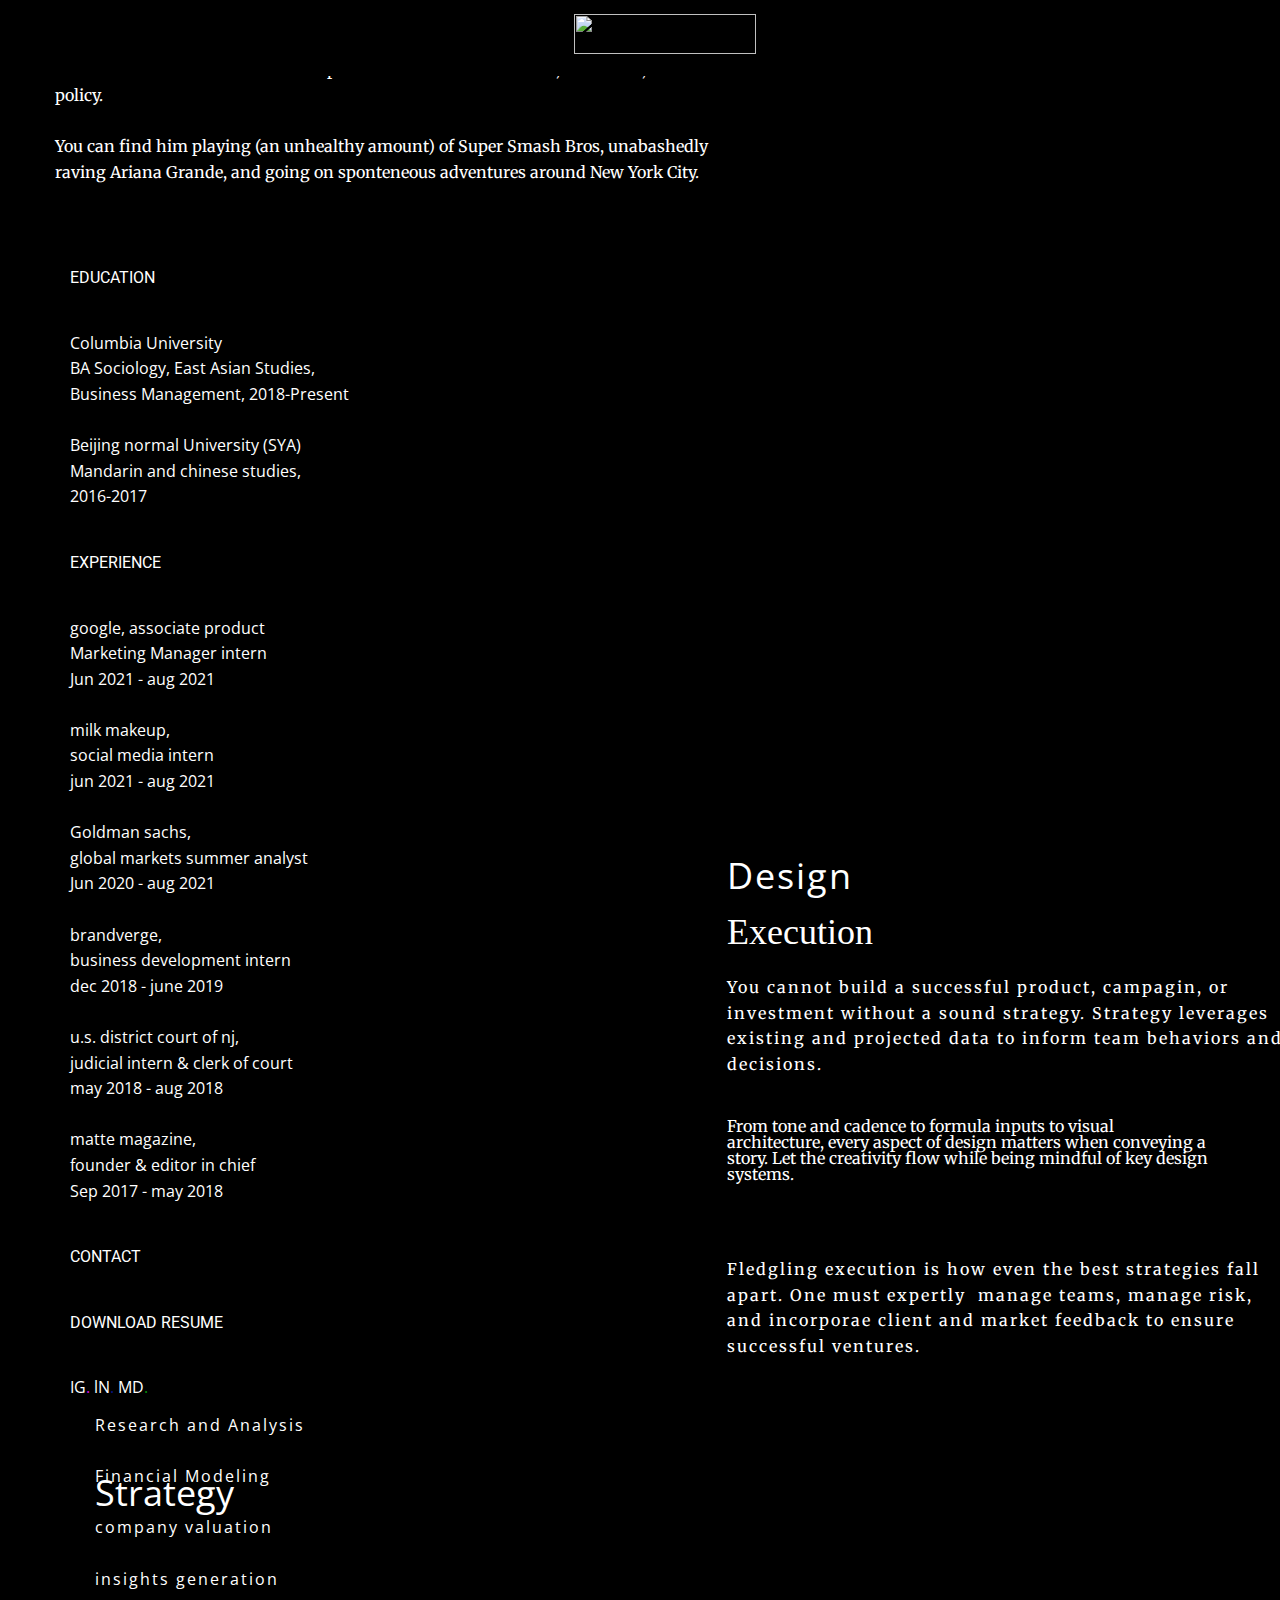
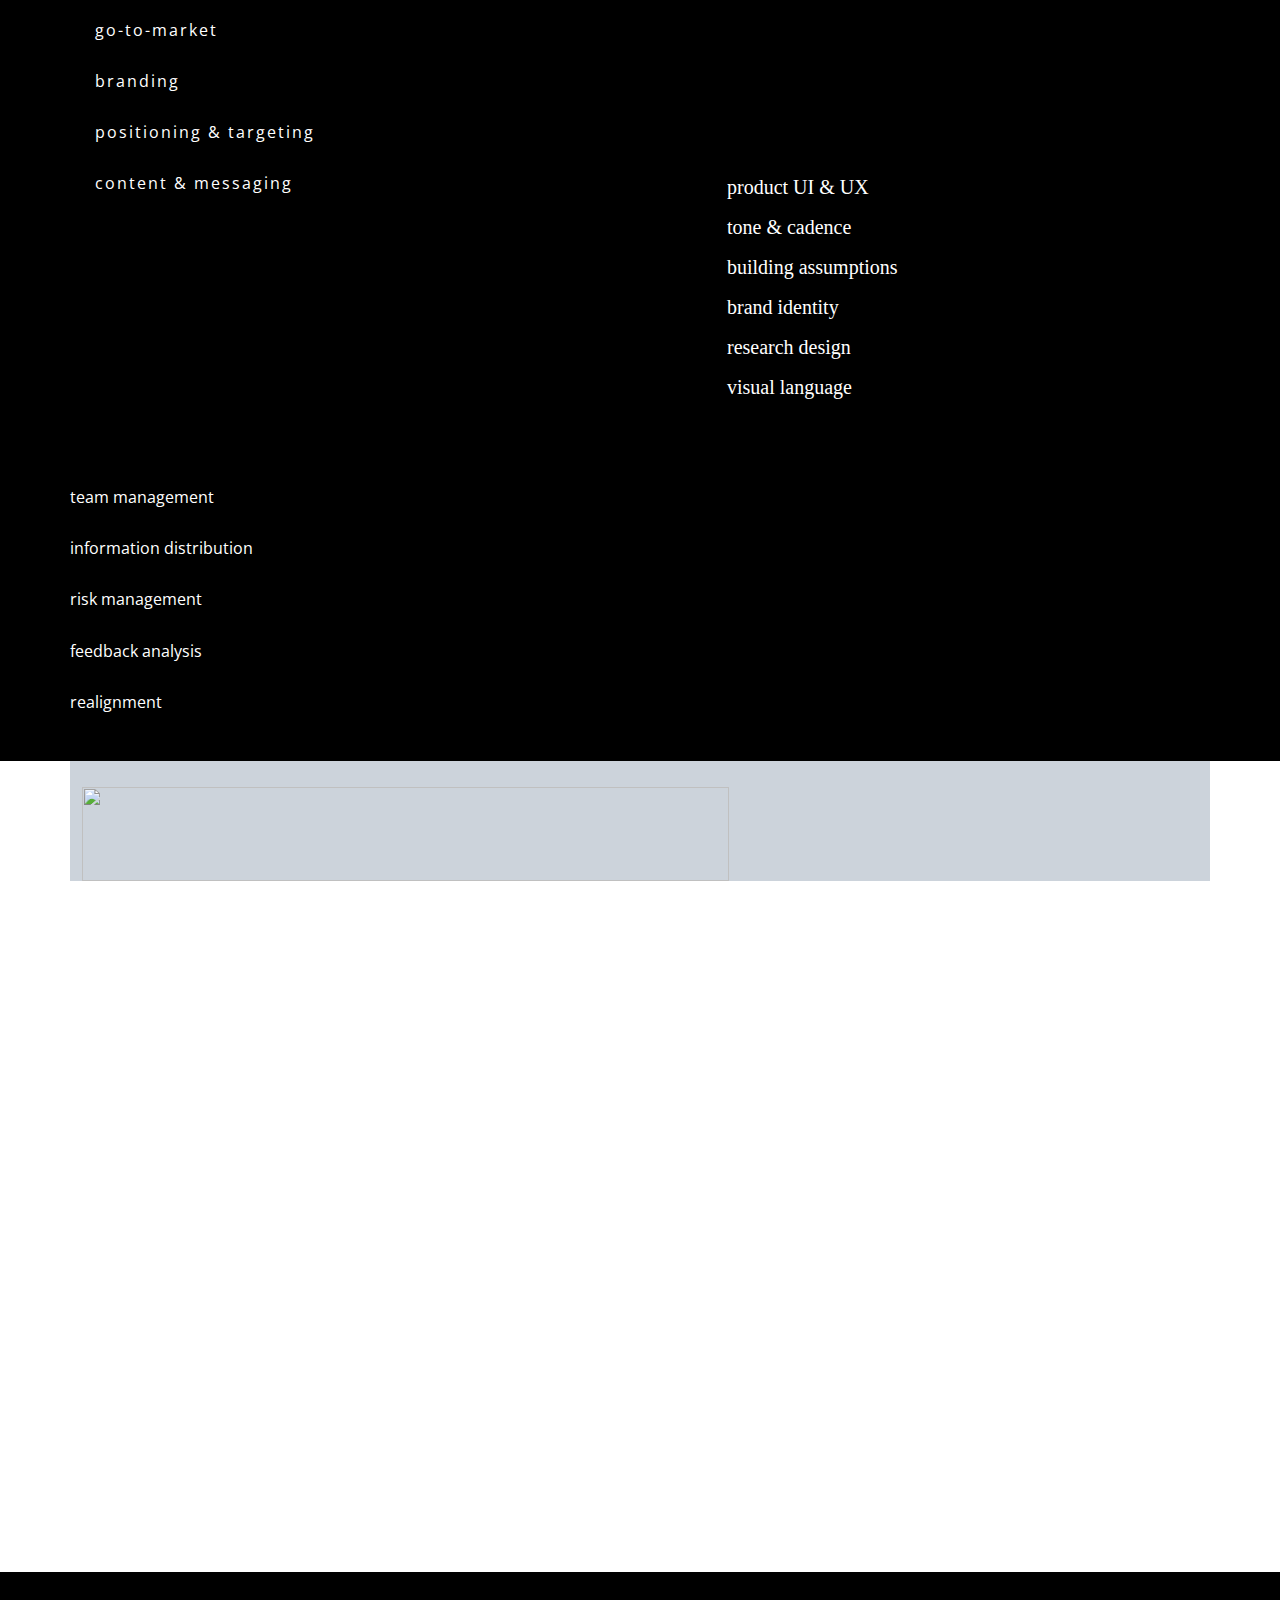
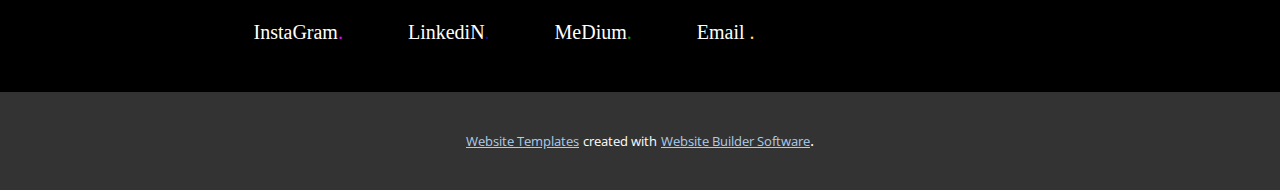
==== commit b5169f17: "<website bbug fixes>" ====
--- a/ABOUT.html
+++ b/ABOUT.html
@@ -22,8 +22,7 @@
     <script type="application/ld+json">{
 		"@context": "http://schema.org",
 		"@type": "Organization",
-		"name": "",
-		"sameAs": []
+		"name": ""
 }</script>
     <meta name="theme-color" content="#478ac9">
     <meta property="og:title" content="ABOUT">
@@ -178,27 +177,18 @@
     </section>
     
     
-    <footer class="u-black u-clearfix u-footer" id="sec-790c"><div class="u-clearfix u-sheet u-sheet-1">
-        <div class="u-align-left u-social-icons u-spacing-10 u-social-icons-1">
-          <a class="u-social-url" title="facebook" target="_blank" href=""><span class="u-icon u-social-facebook u-social-icon u-icon-1"><svg class="u-svg-link" preserveAspectRatio="xMidYMin slice" viewBox="0 0 112 112" style=""><use xmlns:xlink="http://www.w3.org/1999/xlink" xlink:href="#svg-faf7"></use></svg><svg class="u-svg-content" viewBox="0 0 112 112" x="0" y="0" id="svg-faf7"><circle fill="currentColor" cx="56.1" cy="56.1" r="55"></circle><path fill="#FFFFFF" d="M73.5,31.6h-9.1c-1.4,0-3.6,0.8-3.6,3.9v8.5h12.6L72,58.3H60.8v40.8H43.9V58.3h-8V43.9h8v-9.2
-            c0-6.7,3.1-17,17-17h12.5v13.9H73.5z"></path></svg></span>
+    <footer class="u-black u-clearfix u-footer" id="sec-790c"><div class="u-clearfix u-sheet u-valign-middle u-sheet-1">
+        <p class="u-align-center u-custom-font u-text u-text-1" data-animation-name="fadeIn" data-animation-duration="1000" data-animation-direction="">
+          <a href="https://www.instagram.com/tyrxse/" class="u-active-none u-border-none u-btn u-button-style u-hover-custom-color-1 u-none u-text-body-alt-color u-btn-1">InstaGram<span class="u-text-custom-color-1">.</span>
           </a>
-          <a class="u-social-url" title="twitter" target="_blank" href=""><span class="u-icon u-social-icon u-social-twitter u-icon-2"><svg class="u-svg-link" preserveAspectRatio="xMidYMin slice" viewBox="0 0 112 112" style=""><use xmlns:xlink="http://www.w3.org/1999/xlink" xlink:href="#svg-0efc"></use></svg><svg class="u-svg-content" viewBox="0 0 112 112" x="0" y="0" id="svg-0efc"><circle fill="currentColor" class="st0" cx="56.1" cy="56.1" r="55"></circle><path fill="#FFFFFF" d="M83.8,47.3c0,0.6,0,1.2,0,1.7c0,17.7-13.5,38.2-38.2,38.2C38,87.2,31,85,25,81.2c1,0.1,2.1,0.2,3.2,0.2
-            c6.3,0,12.1-2.1,16.7-5.7c-5.9-0.1-10.8-4-12.5-9.3c0.8,0.2,1.7,0.2,2.5,0.2c1.2,0,2.4-0.2,3.5-0.5c-6.1-1.2-10.8-6.7-10.8-13.1
-            c0-0.1,0-0.1,0-0.2c1.8,1,3.9,1.6,6.1,1.7c-3.6-2.4-6-6.5-6-11.2c0-2.5,0.7-4.8,1.8-6.7c6.6,8.1,16.5,13.5,27.6,14
-            c-0.2-1-0.3-2-0.3-3.1c0-7.4,6-13.4,13.4-13.4c3.9,0,7.3,1.6,9.8,4.2c3.1-0.6,5.9-1.7,8.5-3.3c-1,3.1-3.1,5.8-5.9,7.4
-            c2.7-0.3,5.3-1,7.7-2.1C88.7,43,86.4,45.4,83.8,47.3z"></path></svg></span>
+          <a href="https://www.linkedin.com/in/tyresethomas/" class="u-active-none u-border-none u-btn u-button-style u-hover-custom-color-2 u-none u-text-custom-color-2 u-btn-2">
+            <span class="u-text-body-alt-color">LinkediN</span>.
+          </a>&nbsp;<a href="https://medium.com/@tyresethomas/decentralizing-big-tech-a-path-to-restoring-our-freedoms-online-6d730518d482" class="u-active-none u-border-none u-btn u-button-style u-hover-custom-color-3 u-none u-text-body-alt-color u-btn-3">MeDium<span class="u-text-custom-color-3" style="background-image: none; border-style: none;">.</span>
+          </a>&nbsp;<a href="mailto:tyreseothomas@gmail.com" class="u-active-none u-border-none u-btn u-button-style u-hover-custom-color-4 u-none u-btn-4">
+            <span class="u-text-body-alt-color">Email</span>
+            <span class="u-text-custom-color-4">.</span>
           </a>
-          <a class="u-social-url" title="instagram" target="_blank" href=""><span class="u-icon u-social-icon u-social-instagram u-icon-3"><svg class="u-svg-link" preserveAspectRatio="xMidYMin slice" viewBox="0 0 112 112" style=""><use xmlns:xlink="http://www.w3.org/1999/xlink" xlink:href="#svg-112c"></use></svg><svg class="u-svg-content" viewBox="0 0 112 112" x="0" y="0" id="svg-112c"><circle fill="currentColor" cx="56.1" cy="56.1" r="55"></circle><path fill="#FFFFFF" d="M55.9,38.2c-9.9,0-17.9,8-17.9,17.9C38,66,46,74,55.9,74c9.9,0,17.9-8,17.9-17.9C73.8,46.2,65.8,38.2,55.9,38.2
-            z M55.9,66.4c-5.7,0-10.3-4.6-10.3-10.3c-0.1-5.7,4.6-10.3,10.3-10.3c5.7,0,10.3,4.6,10.3,10.3C66.2,61.8,61.6,66.4,55.9,66.4z"></path><path fill="#FFFFFF" d="M74.3,33.5c-2.3,0-4.2,1.9-4.2,4.2s1.9,4.2,4.2,4.2s4.2-1.9,4.2-4.2S76.6,33.5,74.3,33.5z"></path><path fill="#FFFFFF" d="M73.1,21.3H38.6c-9.7,0-17.5,7.9-17.5,17.5v34.5c0,9.7,7.9,17.6,17.5,17.6h34.5c9.7,0,17.5-7.9,17.5-17.5V38.8
-            C90.6,29.1,82.7,21.3,73.1,21.3z M83,73.3c0,5.5-4.5,9.9-9.9,9.9H38.6c-5.5,0-9.9-4.5-9.9-9.9V38.8c0-5.5,4.5-9.9,9.9-9.9h34.5
-            c5.5,0,9.9,4.5,9.9,9.9V73.3z"></path></svg></span>
-          </a>
-          <a class="u-social-url" title="linkedin" target="_blank" href=""><span class="u-icon u-social-icon u-social-linkedin u-icon-4"><svg class="u-svg-link" preserveAspectRatio="xMidYMin slice" viewBox="0 0 112 112" style=""><use xmlns:xlink="http://www.w3.org/1999/xlink" xlink:href="#svg-c36e"></use></svg><svg class="u-svg-content" viewBox="0 0 112 112" x="0" y="0" id="svg-c36e"><circle fill="currentColor" cx="56.1" cy="56.1" r="55"></circle><path fill="#FFFFFF" d="M41.3,83.7H27.9V43.4h13.4V83.7z M34.6,37.9L34.6,37.9c-4.6,0-7.5-3.1-7.5-7c0-4,3-7,7.6-7s7.4,3,7.5,7
-            C42.2,34.8,39.2,37.9,34.6,37.9z M89.6,83.7H76.2V62.2c0-5.4-1.9-9.1-6.8-9.1c-3.7,0-5.9,2.5-6.9,4.9c-0.4,0.9-0.4,2.1-0.4,3.3v22.5
-            H48.7c0,0,0.2-36.5,0-40.3h13.4v5.7c1.8-2.7,5-6.7,12.1-6.7c8.8,0,15.4,5.8,15.4,18.1V83.7z"></path></svg></span>
-          </a>
-        </div>
+        </p>
       </div></footer>
     <section class="u-backlink u-clearfix u-grey-80">
       <a class="u-link" href="https://nicepage.com/website-templates" target="_blank">
--- a/nicepage.css
+++ b/nicepage.css
@@ -36345,48 +36345,56 @@
   min-height: 120px;
 }
 
-.u-footer .u-social-icons-1 {
-  height: 32px;
-  min-height: 16px;
-  width: 158px;
-  min-width: 94px;
-  white-space: nowrap;
-  margin: 44px auto;
-}
-
-.u-footer .u-icon-1 {
-  color: rgb(59, 89, 152) !important;
-}
-
-.u-footer .u-icon-2 {
-  color: rgb(85, 172, 238) !important;
-}
-
-.u-footer .u-icon-3 {
-  color: rgb(197, 54, 164) !important;
-}
-
-.u-footer .u-icon-4 {
-  color: rgb(0, 122, 185) !important;
+.u-footer .u-text-1 {
+  font-family: AkiraExpandedDemo;
+  line-height: 1;
+  text-align: start;
+  font-size: 1.25rem;
+  width: 833px;
+  margin: 40px auto;
+}
+
+.u-footer .u-btn-1 {
+  background-image: none;
+  border-style: none;
+}
+
+.u-footer .u-btn-2 {
+  background-image: none;
+  border-style: none;
+}
+
+.u-footer .u-btn-3 {
+  background-image: none;
+  border-style: none;
+}
+
+.u-footer .u-btn-4 {
+  background-image: none;
+  border-style: none;
 }
 @media (max-width: 1199px) {
-  .u-footer .u-sheet-1 {
-    min-height: 99px;
+  .u-footer .u-text-1 {
+    width: 833px;
+  }
+
+  .u-footer .u-btn-4 {
+    padding: 0;
   }
 }
 @media (max-width: 991px) {
-  .u-footer .u-sheet-1 {
-    min-height: 76px;
+  .u-footer .u-text-1 {
+    width: 720px;
   }
 }
 @media (max-width: 767px) {
-  .u-footer .u-sheet-1 {
-    min-height: 57px;
+  .u-footer .u-text-1 {
+    width: 540px;
   }
 }
 @media (max-width: 575px) {
-  .u-footer .u-sheet-1 {
-    min-height: 36px;
+  .u-footer .u-text-1 {
+    width: 340px;
   }
 }
 
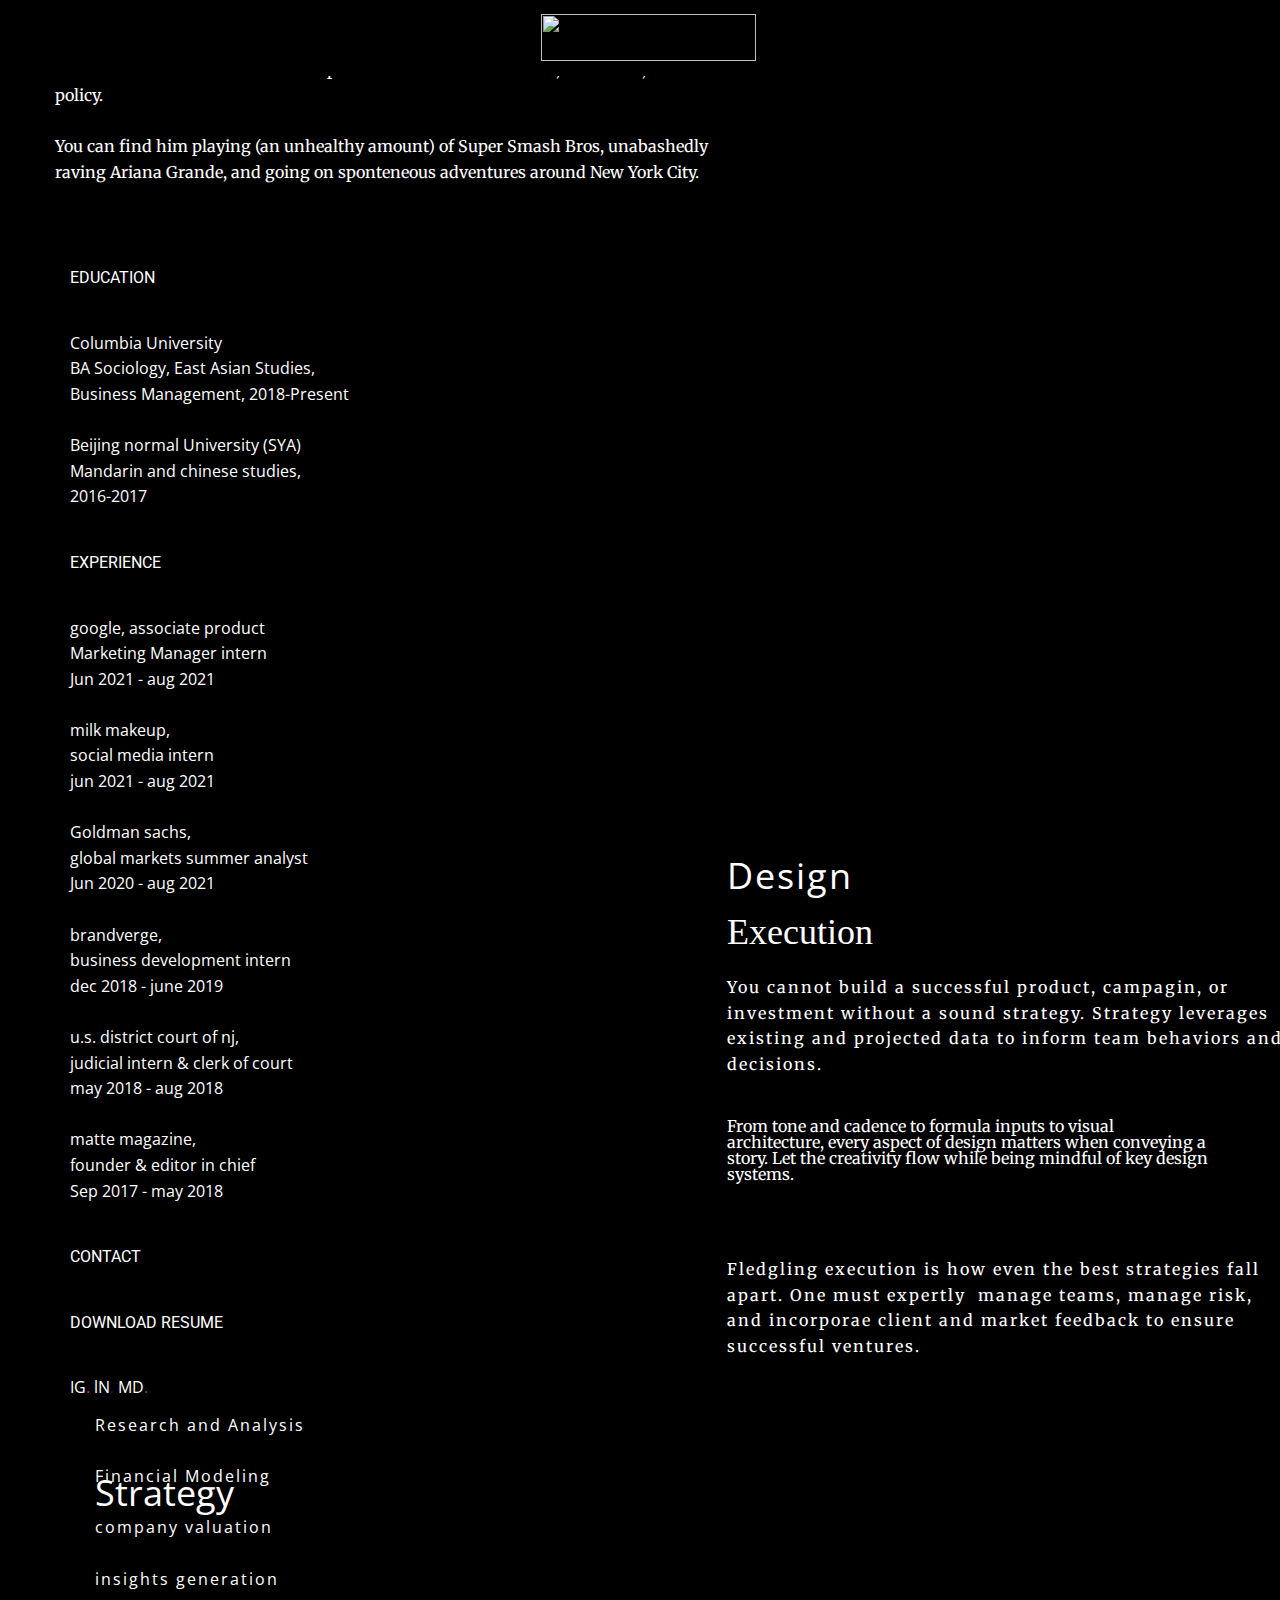
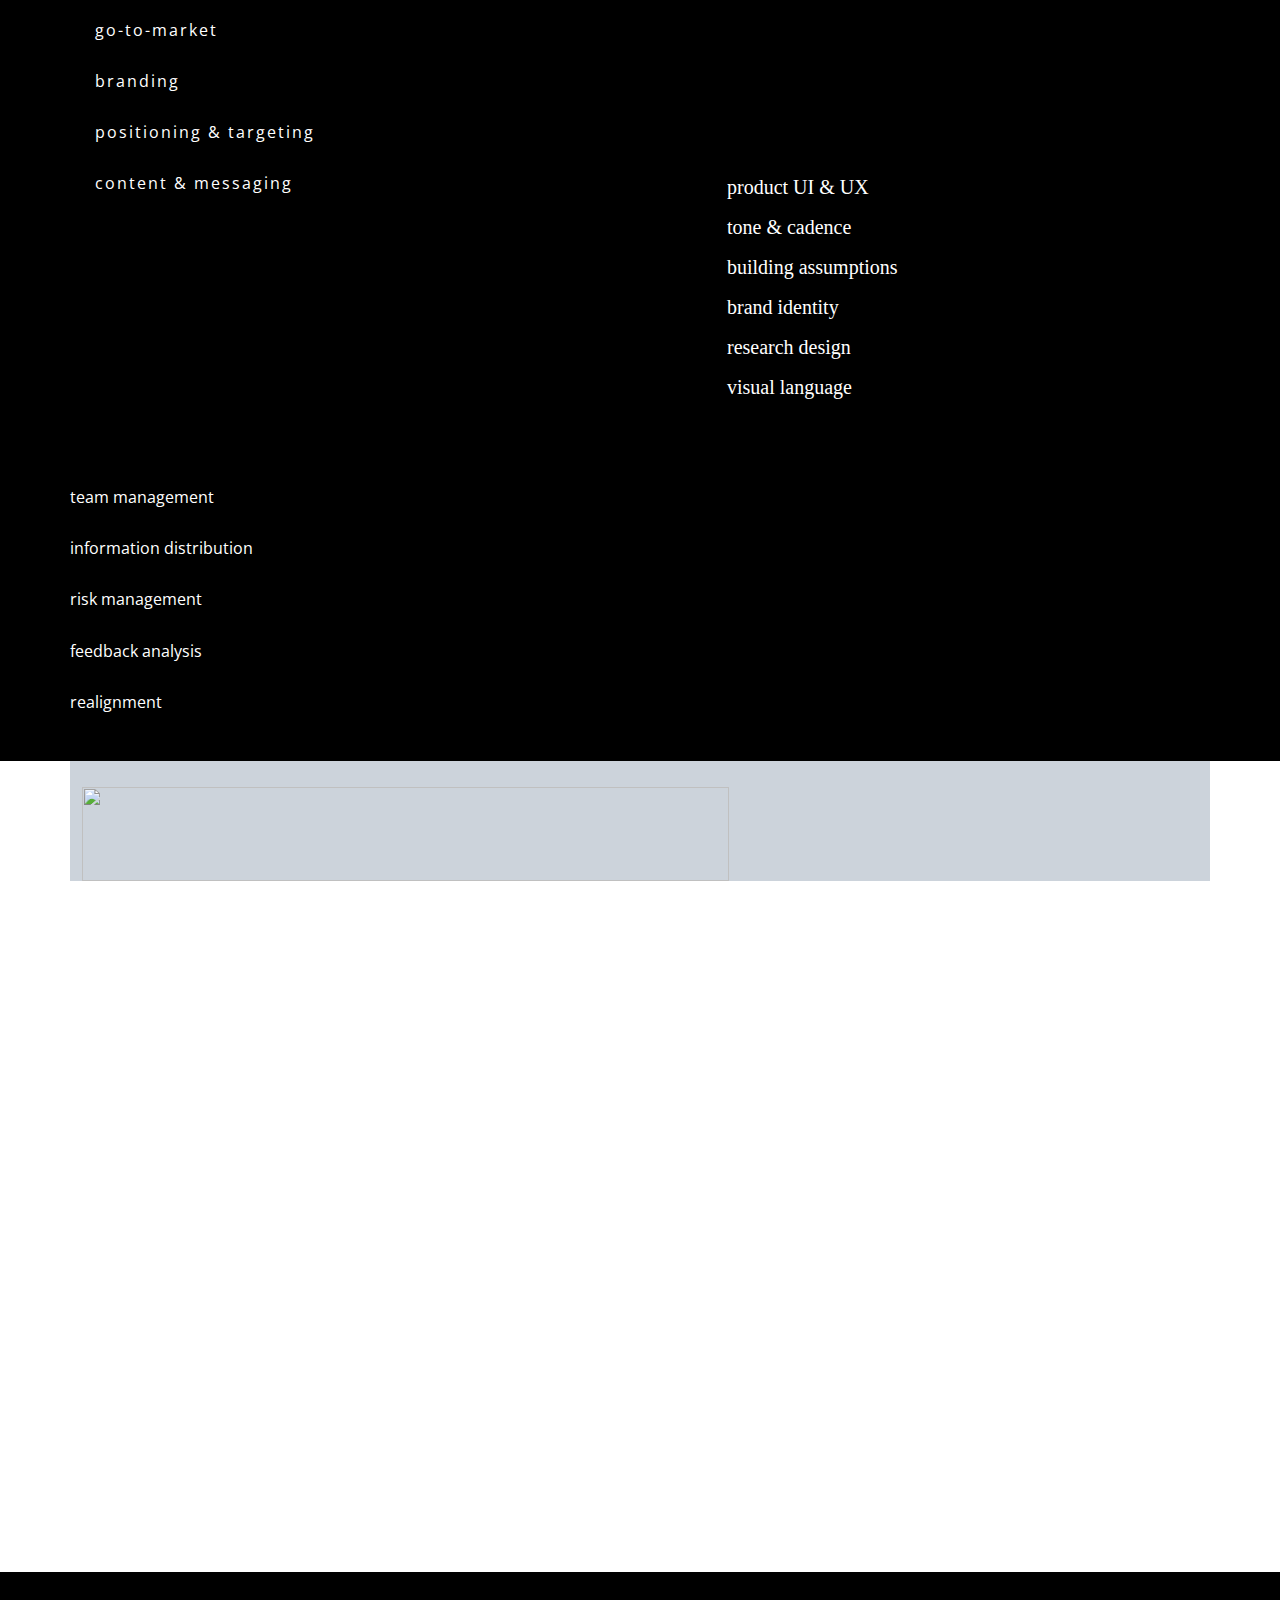
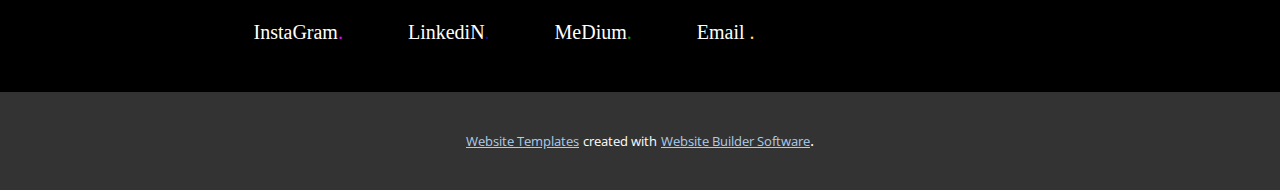
==== commit c9a72904: "<text edits, realignment, and revisions>" ====
--- a/ABOUT.html
+++ b/ABOUT.html
@@ -28,7 +28,7 @@
     <meta property="og:title" content="ABOUT">
     <meta property="og:type" content="website">
   </head>
-  <body class="u-body"><header class="u-black u-clearfix u-header u-sticky u-sticky-09d6 u-header" id="sec-2f1c"><div class="u-clearfix u-sheet u-valign-middle-xl u-sheet-1">
+  <body class="u-body"><header class="u-black u-clearfix u-header u-sticky u-sticky-09d6 u-header" id="sec-2f1c"><div class="u-clearfix u-sheet u-sheet-1">
         <img class="u-image u-image-default u-image-1" src="images/TyreseLogoyellowstars.png" alt="" data-image-width="1830" data-image-height="403" data-href="HOME.html" data-page-id="84528852">
         <nav class="u-menu u-menu-dropdown u-offcanvas u-menu-1" data-responsive-from="XL">
           <div class="menu-collapse" style="font-size: 1rem; letter-spacing: 0px; font-style: italic;">
@@ -38,7 +38,7 @@
           </div>
           <div class="u-custom-menu u-nav-container">
             <ul class="u-nav u-spacing-20 u-unstyled u-nav-1"><li class="u-nav-item"><a class="u-border-active-palette-1-base u-border-hover-palette-1-base u-button-style u-nav-link u-palette-1-base u-text-active-white u-text-hover-white" href="HOME.html" style="padding: 10px;">HOME</a>
-</li><li class="u-nav-item"><a class="u-border-active-palette-1-base u-border-hover-palette-1-base u-button-style u-nav-link u-palette-1-base u-text-active-white u-text-hover-white" href="ABOUT.html" style="padding: 10px;">ABOUT</a>
+</li><li class="u-nav-item"><a class="u-border-active-palette-1-base u-border-hover-palette-1-base u-button-style u-nav-link u-palette-1-base u-text-active-white u-text-hover-white" href="HOME.html#sec-f025" data-page-id="84528852" style="padding: 10px;">ABOUT</a>
 </li><li class="u-nav-item"><a class="u-border-active-palette-1-base u-border-hover-palette-1-base u-button-style u-nav-link u-palette-1-base u-text-active-white u-text-hover-white" href="WORK.html" style="padding: 10px;">WORK</a><div class="u-nav-popup"><ul class="u-h-spacing-20 u-nav u-unstyled u-v-spacing-10 u-nav-2"><li class="u-nav-item"><a class="u-button-style u-nav-link u-white" href="WORK.html#sec-4b25" data-page-id="238166643">PROJECTS</a>
 </li><li class="u-nav-item"><a class="u-button-style u-nav-link u-white" href="WORK.html#sec-94e3" data-page-id="238166643">PHOTOGRAPHY</a>
 </li><li class="u-nav-item"><a class="u-button-style u-nav-link u-white" href="WORK.html#carousel_9a2d" data-page-id="238166643">MODELING</a>
@@ -54,7 +54,7 @@
               <div class="u-inner-container-layout u-sidenav-overflow">
                 <div class="u-menu-close u-menu-close-1"></div>
                 <ul class="u-align-center u-custom-font u-font-raleway u-nav u-popupmenu-items u-spacing-10 u-unstyled u-nav-3"><li class="u-nav-item"><a class="u-button-style u-nav-link" href="HOME.html" style="padding: 10px;">HOME</a>
-</li><li class="u-nav-item"><a class="u-button-style u-nav-link" href="ABOUT.html" style="padding: 10px;">ABOUT</a>
+</li><li class="u-nav-item"><a class="u-button-style u-nav-link" href="HOME.html#sec-f025" data-page-id="84528852" style="padding: 10px;">ABOUT</a>
 </li><li class="u-nav-item"><a class="u-button-style u-nav-link" href="WORK.html" style="padding: 10px;">WORK</a><div class="u-nav-popup"><ul class="u-h-spacing-20 u-nav u-unstyled u-v-spacing-10 u-nav-4"><li class="u-nav-item"><a class="u-button-style u-nav-link" href="WORK.html#sec-4b25" data-page-id="238166643">PROJECTS</a>
 </li><li class="u-nav-item"><a class="u-button-style u-nav-link" href="WORK.html#sec-94e3" data-page-id="238166643">PHOTOGRAPHY</a>
 </li><li class="u-nav-item"><a class="u-button-style u-nav-link" href="WORK.html#carousel_9a2d" data-page-id="238166643">MODELING</a>
@@ -177,8 +177,8 @@
     </section>
     
     
-    <footer class="u-black u-clearfix u-footer" id="sec-790c"><div class="u-clearfix u-sheet u-valign-middle u-sheet-1">
-        <p class="u-align-center u-custom-font u-text u-text-1" data-animation-name="fadeIn" data-animation-duration="1000" data-animation-direction="">
+    <footer class="u-black u-clearfix u-footer" id="sec-790c"><div class="u-clearfix u-sheet u-valign-middle-lg u-valign-middle-md u-valign-middle-sm u-valign-middle-xl u-sheet-1">
+        <p class="u-align-center u-custom-font u-text u-text-1">
           <a href="https://www.instagram.com/tyrxse/" class="u-active-none u-border-none u-btn u-button-style u-hover-custom-color-1 u-none u-text-body-alt-color u-btn-1">InstaGram<span class="u-text-custom-color-1">.</span>
           </a>
           <a href="https://www.linkedin.com/in/tyresethomas/" class="u-active-none u-border-none u-btn u-button-style u-hover-custom-color-2 u-none u-text-custom-color-2 u-btn-2">
--- a/nicepage.css
+++ b/nicepage.css
@@ -36226,13 +36226,13 @@
 }
 
 .u-header .u-image-1 {
-  width: 182px;
-  height: 40px;
+  width: 215px;
+  height: 47px;
   margin: 14px 454px 0 auto;
 }
 
 .u-header .u-menu-1 {
-  margin: -34px auto 20px -92px;
+  margin: -41px auto 20px -92px;
 }
 
 .u-header .u-file-icon-1 {
@@ -36283,8 +36283,8 @@
   }
 
   .u-header .u-image-1 {
-    width: 182px;
-    height: 40px;
+    width: 215px;
+    height: 47px;
     margin-top: 21px;
     margin-right: auto;
   }
@@ -36307,11 +36307,7 @@
     height: 270px;
   }
 }
-@media (max-width: 991px) {
-  .u-header .u-menu-1 {
-    margin-top: -41px;
-  }
-}
+
 
 @media (max-width: 575px) {
   .u-header .u-sheet-1 {
@@ -36393,8 +36389,26 @@
   }
 }
 @media (max-width: 575px) {
+  .u-footer .u-sheet-1 {
+    min-height: 80px;
+  }
+
   .u-footer .u-text-1 {
-    width: 340px;
+    font-size: 0.625rem;
+    width: auto;
+    margin: 22px -35px 28px -15px;
+  }
+
+  .u-footer .u-btn-1 {
+    padding: 10px 16px 10px 14px;
+  }
+
+  .u-footer .u-btn-2 {
+    padding: 10px 11px 10px 9px;
+  }
+
+  .u-footer .u-btn-3 {
+    padding: 10px 21px 10px 20px;
   }
 }
 
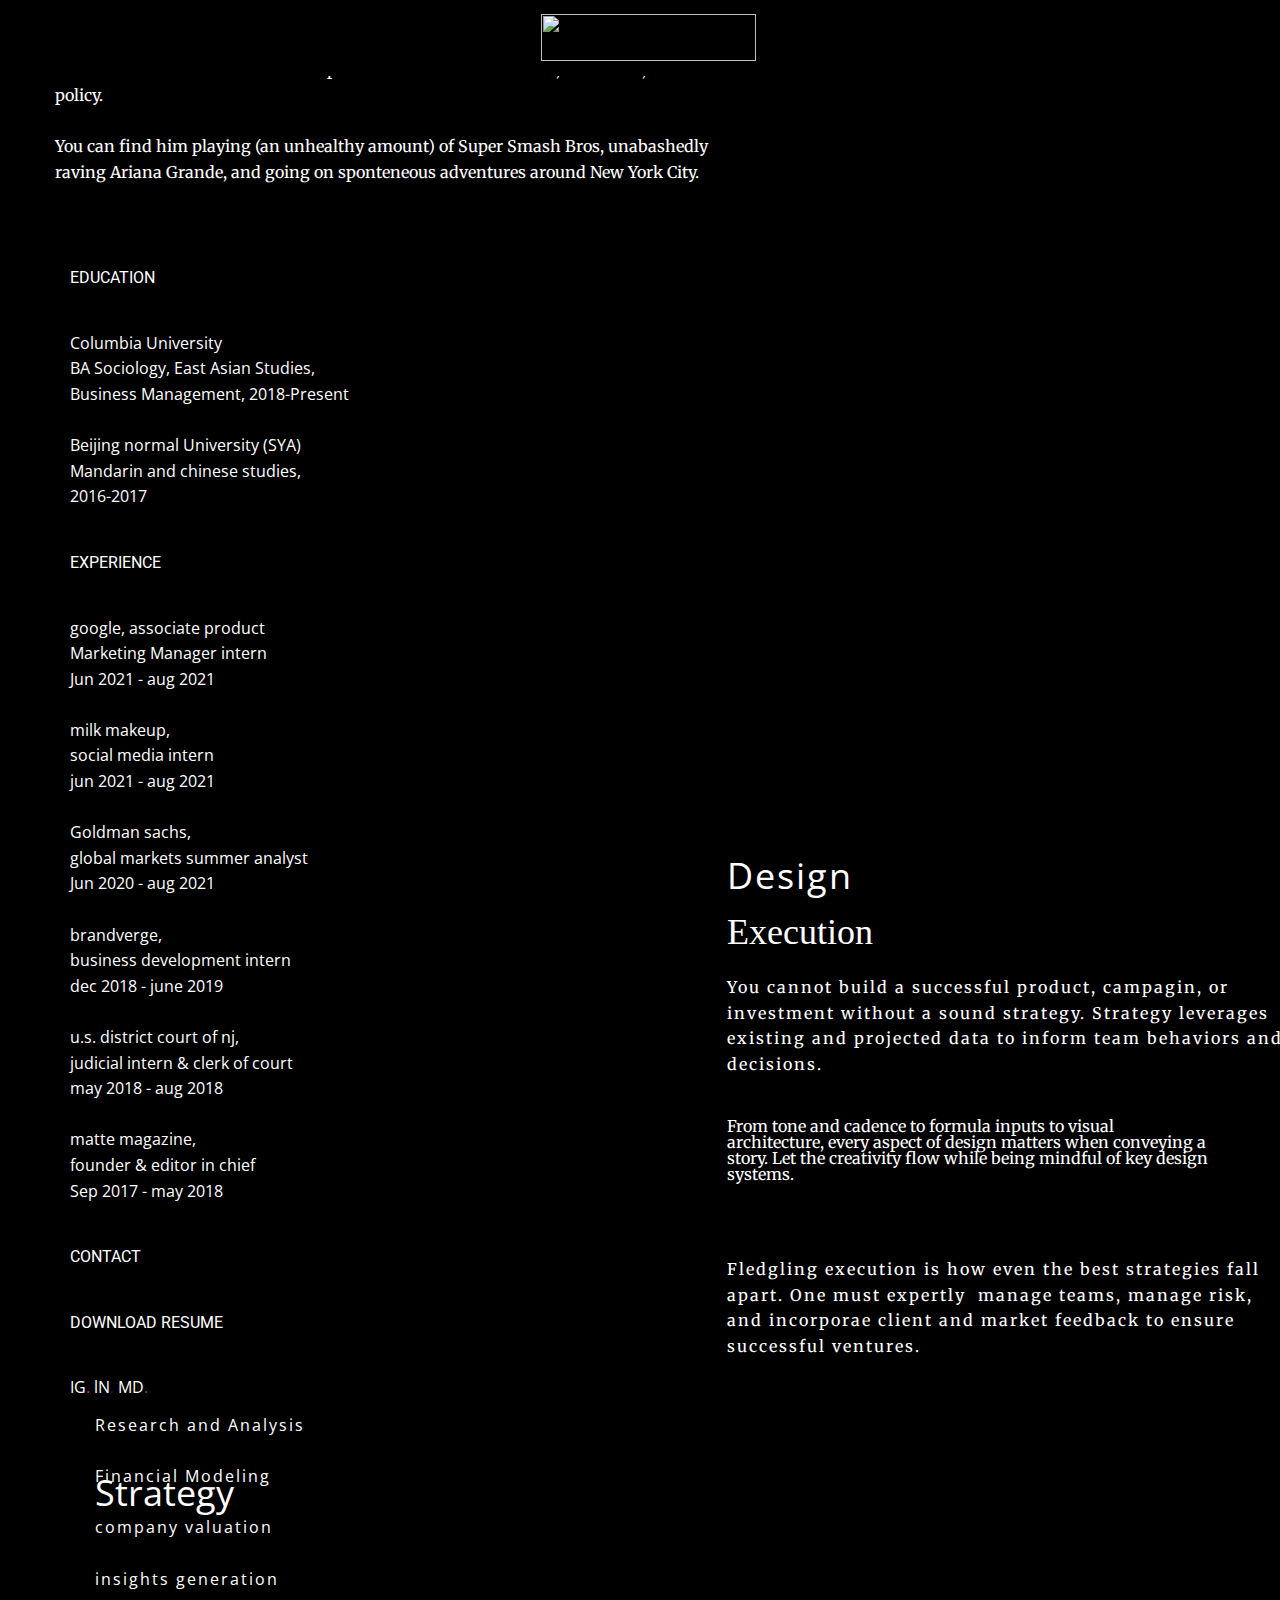
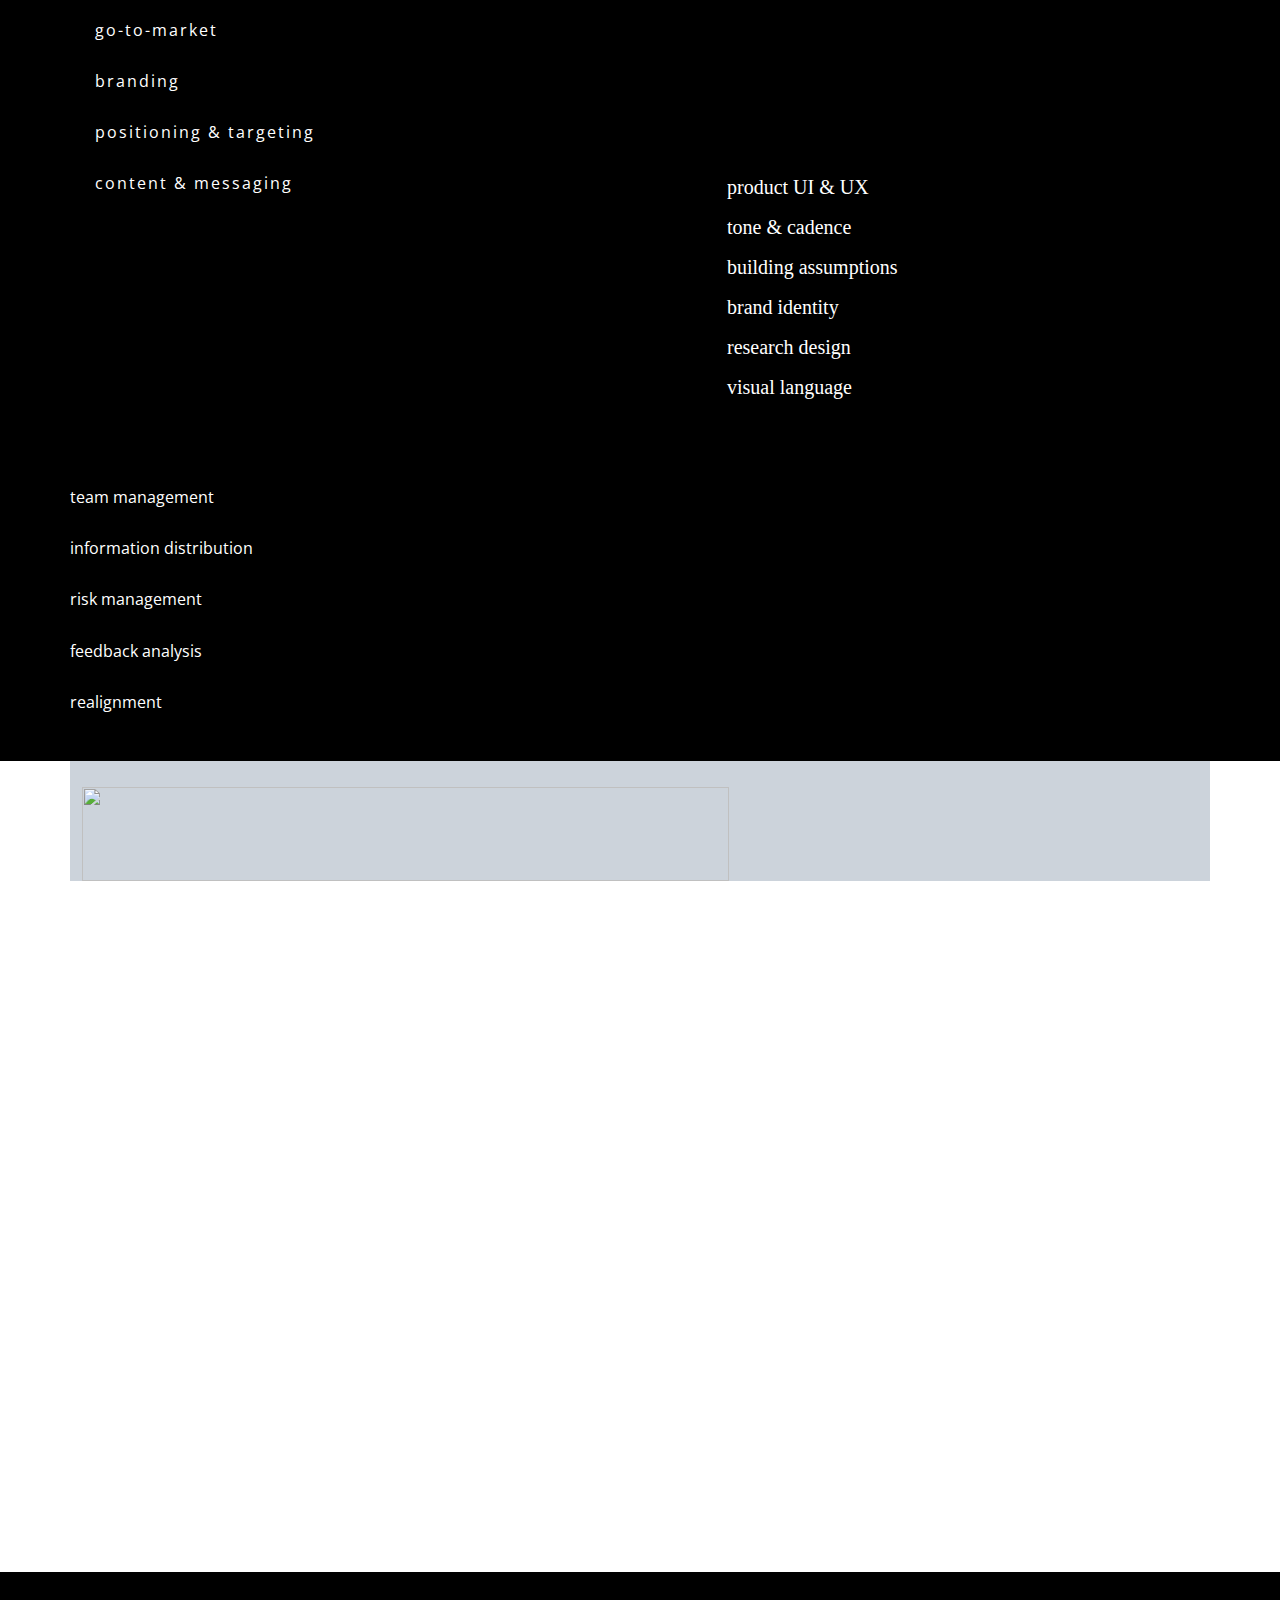
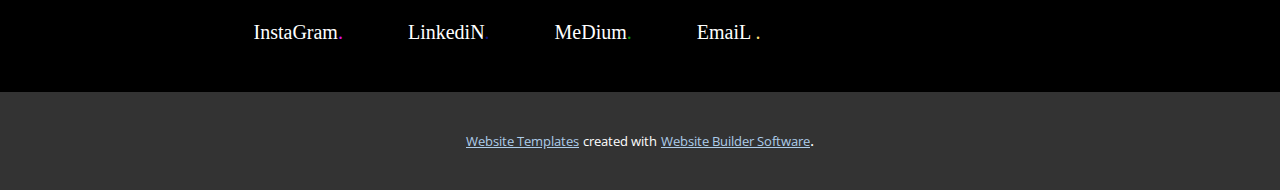
==== commit 6b6d7d3c: "<added d goldman page>" ====
--- a/ABOUT.html
+++ b/ABOUT.html
@@ -177,7 +177,7 @@
     </section>
     
     
-    <footer class="u-black u-clearfix u-footer" id="sec-790c"><div class="u-clearfix u-sheet u-valign-middle-lg u-valign-middle-md u-valign-middle-sm u-valign-middle-xl u-sheet-1">
+    <footer class="u-black u-clearfix u-footer" id="sec-790c"><div class="u-clearfix u-sheet u-valign-middle-lg u-valign-middle-xl u-sheet-1">
         <p class="u-align-center u-custom-font u-text u-text-1">
           <a href="https://www.instagram.com/tyrxse/" class="u-active-none u-border-none u-btn u-button-style u-hover-custom-color-1 u-none u-text-body-alt-color u-btn-1">InstaGram<span class="u-text-custom-color-1">.</span>
           </a>
@@ -185,7 +185,7 @@
             <span class="u-text-body-alt-color">LinkediN</span>.
           </a>&nbsp;<a href="https://medium.com/@tyresethomas/decentralizing-big-tech-a-path-to-restoring-our-freedoms-online-6d730518d482" class="u-active-none u-border-none u-btn u-button-style u-hover-custom-color-3 u-none u-text-body-alt-color u-btn-3">MeDium<span class="u-text-custom-color-3" style="background-image: none; border-style: none;">.</span>
           </a>&nbsp;<a href="mailto:tyreseothomas@gmail.com" class="u-active-none u-border-none u-btn u-button-style u-hover-custom-color-4 u-none u-btn-4">
-            <span class="u-text-body-alt-color">Email</span>
+            <span class="u-text-body-alt-color">EmaiL</span>
             <span class="u-text-custom-color-4">.</span>
           </a>
         </p>
--- a/nicepage.css
+++ b/nicepage.css
@@ -36380,12 +36380,15 @@
 }
 @media (max-width: 991px) {
   .u-footer .u-text-1 {
-    width: 720px;
+    width: auto;
+    margin-left: -16px;
+    margin-right: -16px;
   }
 }
 @media (max-width: 767px) {
   .u-footer .u-text-1 {
-    width: 540px;
+    margin-right: 0;
+    margin-left: 0;
   }
 }
 @media (max-width: 575px) {
@@ -36395,7 +36398,6 @@
 
   .u-footer .u-text-1 {
     font-size: 0.625rem;
-    width: auto;
     margin: 22px -35px 28px -15px;
   }
 
@@ -36404,11 +36406,11 @@
   }
 
   .u-footer .u-btn-2 {
-    padding: 10px 11px 10px 9px;
+    padding: 10px 8px 10px 6px;
   }
 
   .u-footer .u-btn-3 {
-    padding: 10px 21px 10px 20px;
+    padding: 10px 13px 10px 12px;
   }
 }
 
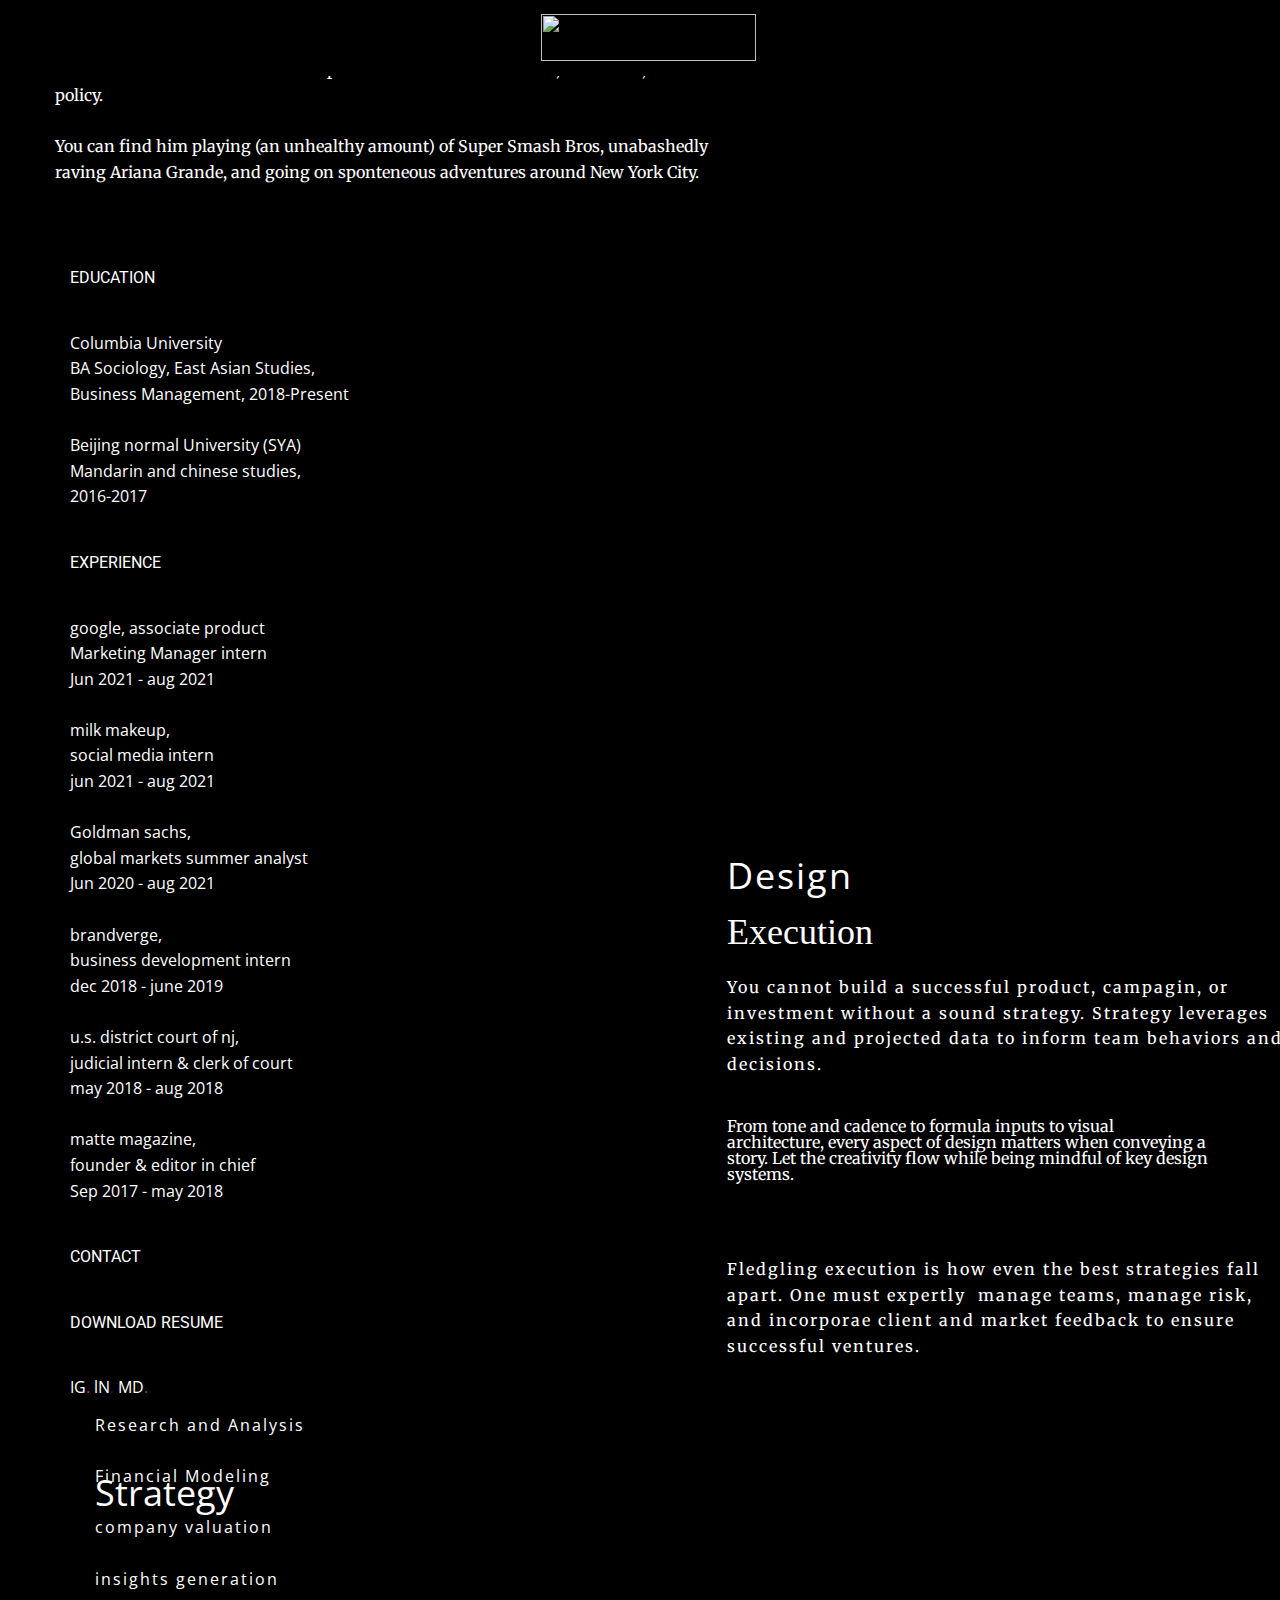
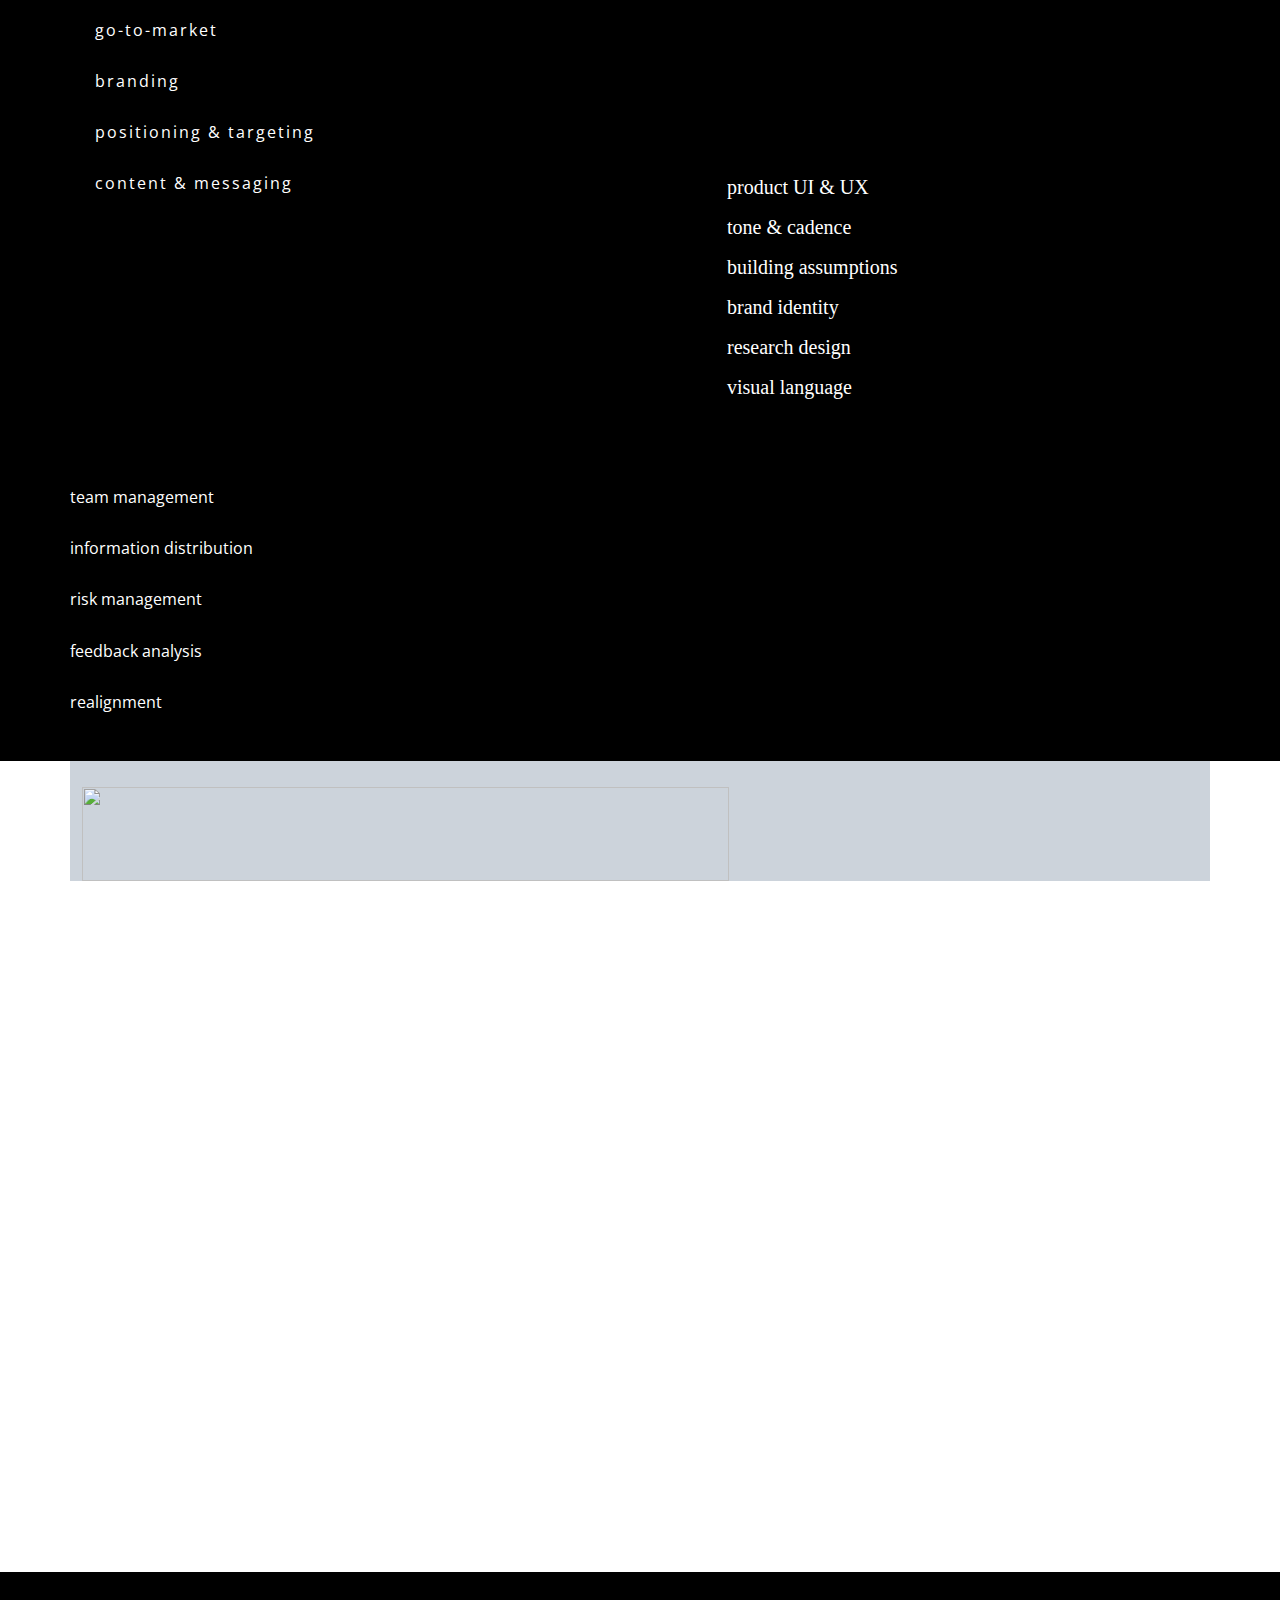
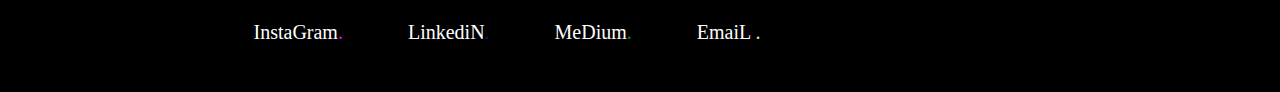
==== commit 457c11a5: "<remove home page watermark>" ====
--- a/ABOUT.html
+++ b/ABOUT.html
@@ -12,20 +12,22 @@
     <script class="u-script" type="text/javascript" src="jquery.js" defer=""></script>
     <script class="u-script" type="text/javascript" src="nicepage.js" defer=""></script>
     <meta name="generator" content="Nicepage 4.2.6, nicepage.com">
-    
+    <link rel="icon" href="images/favicon2.png">
+
     <link id="u-theme-google-font" rel="stylesheet" href="https://fonts.googleapis.com/css?family=Roboto:100,100i,300,300i,400,400i,500,500i,700,700i,900,900i|Open+Sans:300,300i,400,400i,600,600i,700,700i,800,800i">
     <link id="u-page-google-font" rel="stylesheet" href="https://fonts.googleapis.com/css?family=Merriweather:300,300i,400,400i,700,700i,900,900i|Roboto:100,100i,300,300i,400,400i,500,500i,700,700i,900,900i|Raleway:100,100i,200,200i,300,300i,400,400i,500,500i,600,600i,700,700i,800,800i,900,900i">
-    
-    
-    
-    
+
+
+
+
     <script type="application/ld+json">{
 		"@context": "http://schema.org",
 		"@type": "Organization",
-		"name": ""
+		"name": "Site1"
 }</script>
     <meta name="theme-color" content="#478ac9">
     <meta property="og:title" content="ABOUT">
+    <meta property="og:description" content="">
     <meta property="og:type" content="website">
   </head>
   <body class="u-body"><header class="u-black u-clearfix u-header u-sticky u-sticky-09d6 u-header" id="sec-2f1c"><div class="u-clearfix u-sheet u-sheet-1">
@@ -175,8 +177,8 @@
         <img class="u-image u-image-default u-image-12" src="images/AffiliationsText.png" alt="" data-image-width="1211" data-image-height="169">
       </div>
     </section>
-    
-    
+
+
     <footer class="u-black u-clearfix u-footer" id="sec-790c"><div class="u-clearfix u-sheet u-valign-middle-lg u-valign-middle-xl u-sheet-1">
         <p class="u-align-center u-custom-font u-text u-text-1">
           <a href="https://www.instagram.com/tyrxse/" class="u-active-none u-border-none u-btn u-button-style u-hover-custom-color-1 u-none u-text-body-alt-color u-btn-1">InstaGram<span class="u-text-custom-color-1">.</span>
@@ -187,19 +189,6 @@
           </a>&nbsp;<a href="mailto:tyreseothomas@gmail.com" class="u-active-none u-border-none u-btn u-button-style u-hover-custom-color-4 u-none u-btn-4">
             <span class="u-text-body-alt-color">EmaiL</span>
             <span class="u-text-custom-color-4">.</span>
-          </a>
-        </p>
-      </div></footer>
-    <section class="u-backlink u-clearfix u-grey-80">
-      <a class="u-link" href="https://nicepage.com/website-templates" target="_blank">
-        <span>Website Templates</span>
-      </a>
-      <p class="u-text">
-        <span>created with</span>
-      </p>
-      <a class="u-link" href="" target="_blank">
-        <span>Website Builder Software</span>
-      </a>. 
     </section>
   </body>
-</html>+</html>
